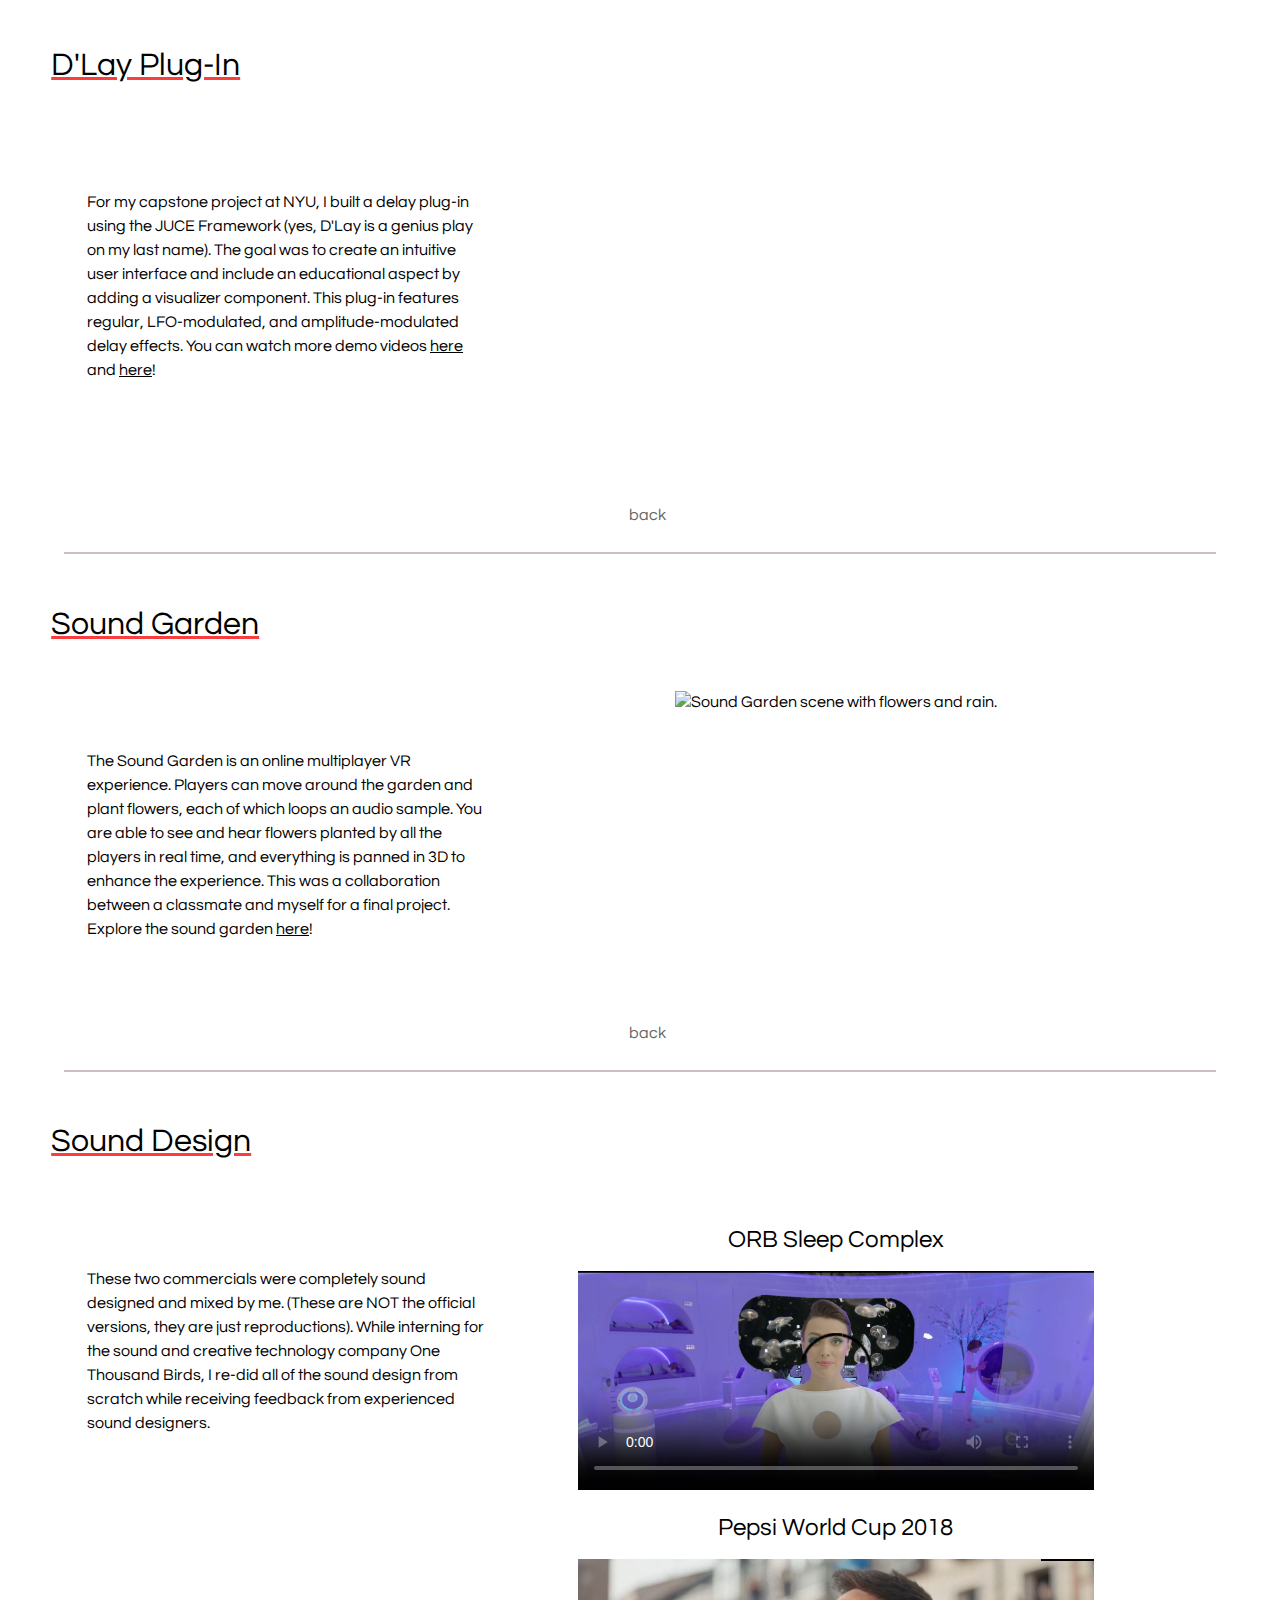
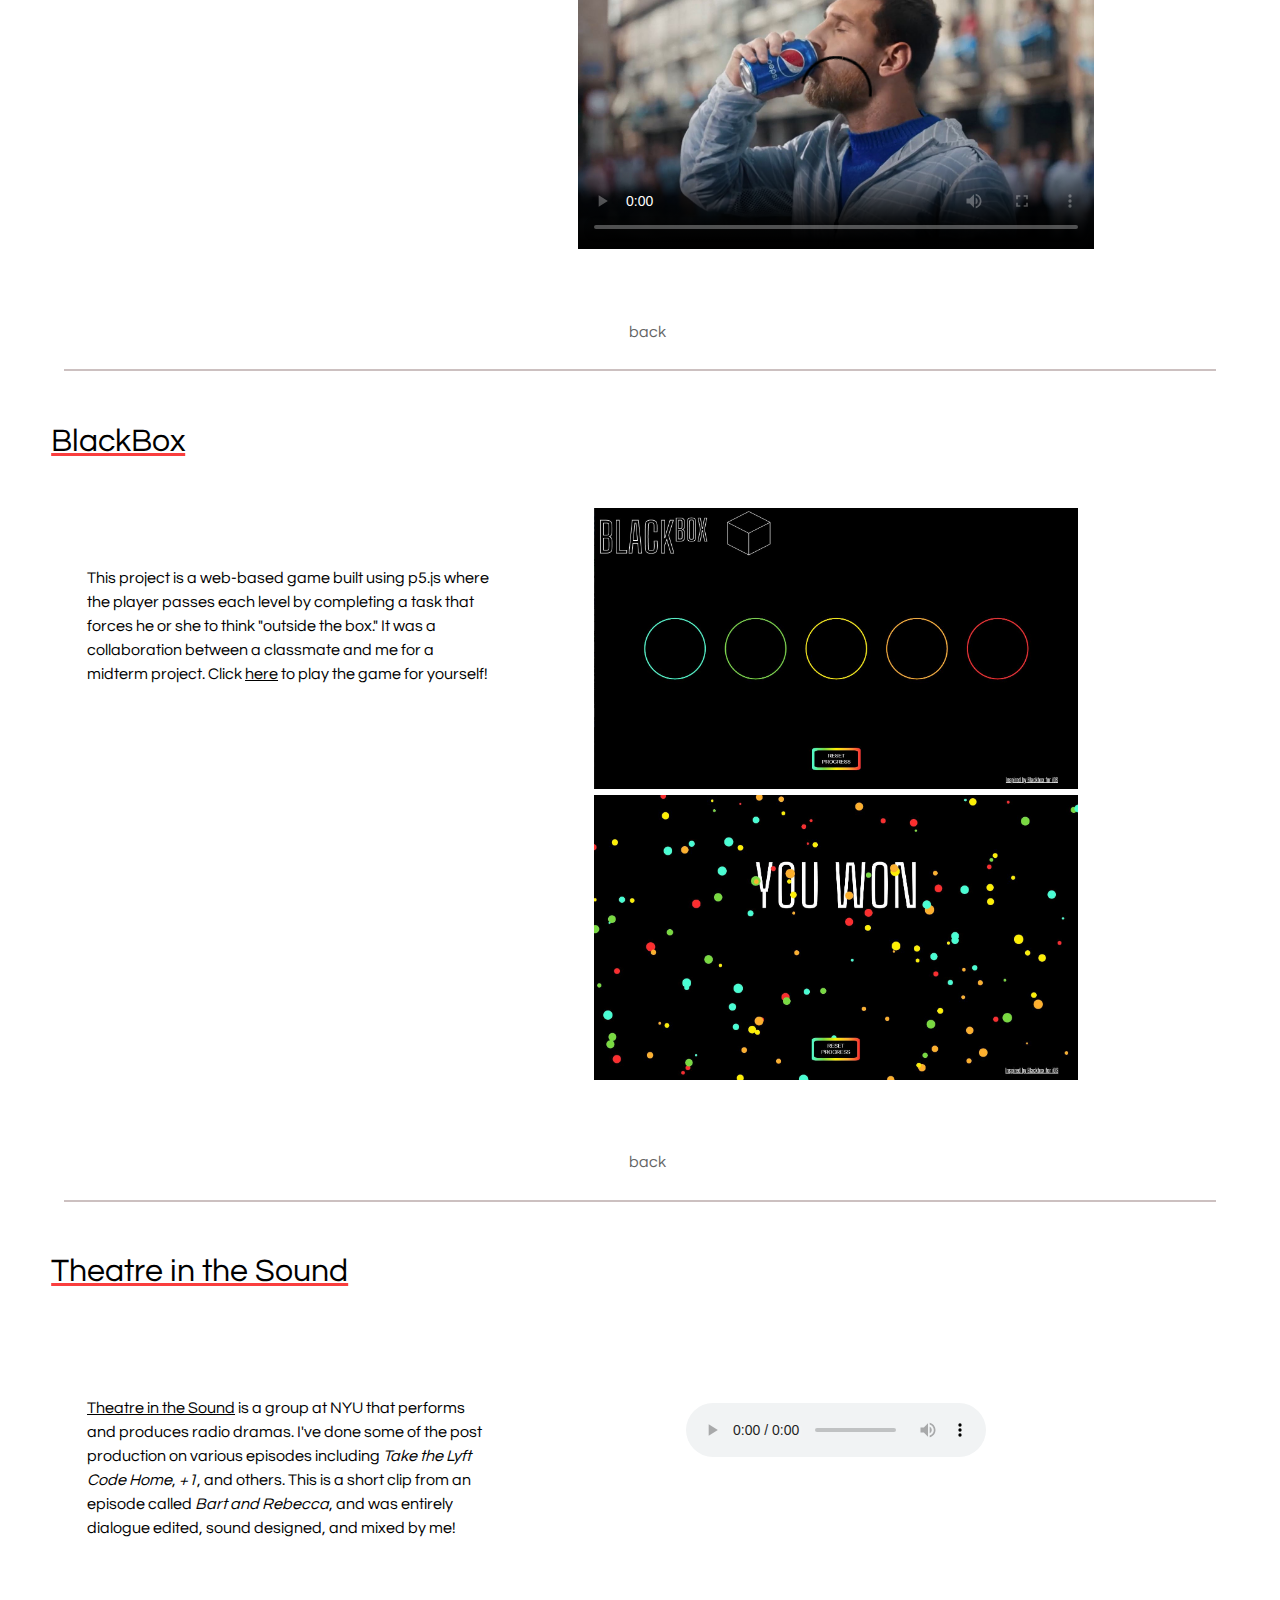
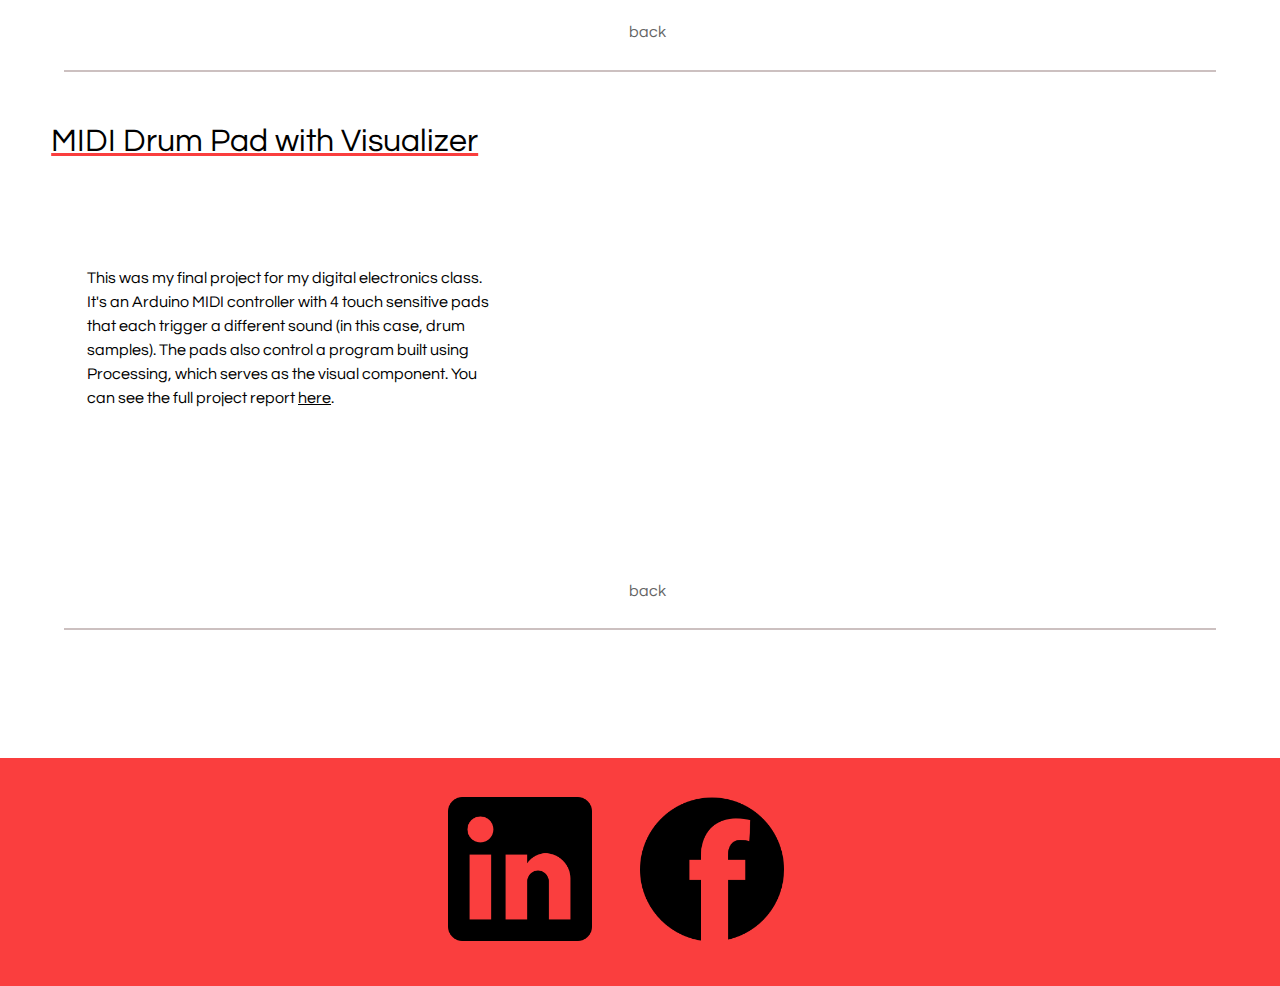
==== projects.html @ c760c4b2 "added all files" ====
<!DOCTYPE html>

<html lang="en">
	<head>
		<meta charset="utf-8">
		<title>Alexandra D'Yan - Projects</title>
		<link rel="stylesheet" href="styles.css">
	</head>

	<body>
		<div class="container">

			<main>
				<h1 class="project" id="dlay">D'Lay Plug-In</h1>
				<article>
					<p>For my capstone project at NYU, I built a delay plug-in using the JUCE Framework (yes, D'Lay is a genius play on my last name). The goal was to create an intuitive user interface and include an educational aspect by adding a visualizer component. This plug-in features regular, LFO-modulated, and amplitude-modulated delay effects. You can watch more demo videos <a href="https://www.youtube.com/watch?v=-2iKY50RL_k" target="_blank">here</a> and <a href="https://www.youtube.com/watch?v=k9tQWE3TW9U" target="_blank">here</a>!</p>

					<section>
						<div class="myVideo" class="youtube">
							<iframe width="560" height="315" src="https://www.youtube.com/embed/ST_dPqxNdS8" frameborder="0" allow="accelerometer; autoplay; encrypted-media; gyroscope; picture-in-picture" allowfullscreen></iframe>
						</div>
					</section>
				</article>

				<p class="backButton"><a class="backButton" href="index.html">back</a></p>


				<div class="breaker"></div>


				<h1 class="project" id="soundGarden">Sound Garden</h1>
					<article>
						<p>The Sound Garden is an online multiplayer VR experience. Players can move around the garden and plant flowers, each of which loops an audio sample. You are able to see and hear flowers planted by all the players in real time, and everything is panned in 3D to enhance the experience. This was a collaboration between a classmate and myself for a final project. Explore the sound garden <a href="http://ec2-52-14-85-171.us-east-2.compute.amazonaws.com:3000/" target="_blank">here</a>!</p>

						<section>
							<div class="myImage">
								<img src="media/soundGarden.jpg" width=500 height=300 alt="Sound Garden scene with flowers and rain.">
							</div>
						</section>
					</article>

					<p class="backButton"><a class="backButton" href="index.html">back</a></p>


				<div class="breaker"></div>


				<h1 class="project" id="soundDesign">Sound Design</h1>
				<article>
					<p>These two commercials were completely sound designed and mixed by me. (These are NOT the official versions, they are just reproductions). While interning for the sound and creative technology company One Thousand Birds, I re-did all of the sound design from scratch while receiving feedback from experienced sound designers.</p>

					<section>
						<h2>ORB Sleep Complex</h2>
						<div class="myVideo">
							<video controls poster="media/orbThumbNail.JPG" src="media/Orbsleep_Alexandra.mp4" width=600 height=337 alt="Futuristic vitamins commercial.">Your browser does not support .mp4 video.</video>
						</div>

						<h2>Pepsi World Cup 2018</h2>
						<div class="myVideo">
							<video controls poster="media/pepsiThumbNail.JPG" src="media/Pepsipaint_Alexandra.mp4" width=600 height=337 alt="Pepsi World Cup 2018 commercial.">Your browser does not support .mp4 video.</video>
						</div>
					</section>
				</article>

				<p class="backButton"><a class="backButton" href="index.html">back</a></p>


				<div class="breaker"></div>


				<h1 class="project" id="blackbox">BlackBox</h1>
				<article>
					<p>This project is a web-based game built using p5.js where the player passes each level by completing a task that forces he or she to think "outside the box." It was a collaboration between a classmate and me for a midterm project. Click <a href="https://qscacheri.github.io/blackbox/" target="_blank">here</a> to play the game for yourself!</p>

					<section>
						<div class="myImage">
							<img src="media/blackbox1.JPG" width=500 height=300 alt="Level selection screen for the game BlackBox.">
							<img class="imageBB" src="media/blackbox2.JPG" width=500 height=300 alt="Winning screen for the game BlackBox.">
						</div>
					</section>
				</article>

				<p class="backButton"><a class="backButton" href="index.html">back</a></p>


				<div class="breaker"></div>


				<h1 class="project" id="radioDrama">Theatre in the Sound</h1>
				<article>
					<p><a href="https://soundcloud.com/wnyu/sets/theatre-in-the-sound" target="_blank">Theatre in the Sound</a> is a group at NYU that performs and produces radio dramas. I've done some of the post production on various episodes including <i>Take the Lyft Code Home</i>, <i>+1</i>, and others. This is a short clip from an episode called <i>Bart and Rebecca</i>, and was entirely dialogue edited, sound designed, and mixed by me!</p>

					<section>
						<audio controls>
							<source src="media/Bart_and_Rebecca_demo.mp3" type="audio/mpeg">
								Your browser does not support .mp3 audio files.
						</audio>
					</section>
				</article>

				<p class="backButton"><a class="backButton" href="index.html">back</a></p>


				<div class="breaker"></div>


				<h1 class="project" id="drumPad">MIDI Drum Pad with Visualizer</h1>
				<article>
					<p>This was my final project for my digital electronics class. It's an Arduino MIDI controller with 4 touch sensitive pads that each trigger a different sound (in this case, drum samples). The pads also control a program built using Processing, which serves as the visual component. You can see the full project report <a href="https://alexandradyan.wordpress.com/2017/12/13/digital-final-project-drum-pad-animations/" target="_blank">here</a>.</p>

					<section>
						<div class="myVideo" class="youtube">
							<iframe width="560" height="315" src="https://www.youtube.com/embed/-hEwV0057xE" frameborder="0" allow="accelerometer; autoplay; encrypted-media; gyroscope; picture-in-picture" allowfullscreen></iframe>
						</div>
					</section>
				</article>

				<p class="backButton"><a class="backButton" href="index.html">back</a></p>


				<div class="breaker"></div>

<!--
				<h1 class="project" id="ircam">IRCAM Audio Visualizer</h1>
				<article>
					<p>This was my final project for a Max/MSP course taught at IRCAM in Paris, France. It can take in live audio input from your microphone, or it can read an input signal from a sound file. It uses the volume, pitch, and timbre information to control how the animation moves.</p>

					<section>
						<div class="myImage">
							<img src="media/ircam.JPG" width=500 height=300 alt="Screenshot of my Max/MSP project.">
						</div>
					</section>
				</article>

				<p class="backButton"><a class="backButton" href="index.html">back</a></p>
			</main>
-->

			<!-- social media links -->
			<footer>
				<a href="https://www.linkedin.com/in/alexandra-dyan/"><img src="media/linkedin.png" width=50 height=50 alt="LinkedIn logo"></a>
				<a href="https://www.facebook.com/alexandra.dyan"><img src="media/facebook.png" width=50 height=50 alt="Facebook logo"></a>
			</footer>

			<script src="darkMode.js"></script>

		</div>
	</body>
</html>
---- styles.css ----
/*
how to make audio player bigger
possibly add p5 sketch to the nav or header
*/

/* web fonts */
/*@import url('https://fonts.googleapis.com/css?family=Questrial&display=swap');*/
@font-face {
	font-family: Questrial;
	src:
		url(questrialFont/Questrial-Regular.ttf);
}


/* general settings */
body {
	margin: 0;
	padding: 0;
	width: 100%;
	font-family: "Questrial", sans-serif;
	line-height: 140%;
}

.container {
	width: 100%;
}


/* header and navigation */
#myName {
	margin: 0;
	padding: 12%;
	background-color: #fa3e3e; /* shade of red */
	font-size: 3em;
}

#myName, nav {
	text-align: center;
}

nav > div {
	display: flex; /* links in nav vertically aligned */
	flex-direction: column;
}

a.nav {
	margin: 1%;
	padding: 3%;
	border: 2px solid #fa3e3e;
	border-radius: 20px;
	font-size: 2.5em;
	line-height: 180%;
}

.nav:link, .nav:visited, .nav:link, .nav:visited {
	text-decoration: none;
	color: black;
}


/* text and links */
h1.project { /* project titles */
	margin-left: 2%;
	padding: 2%;
	line-height: 120%;
	font-weight: lighter;
	text-decoration: underline;
	text-decoration-color: #fa3e3e;
}

h2 { /* video titles */
	margin-left: 5%;
	font-weight: lighter;
}

p {
	margin-left: 5%;
	margin-right: 5%;
	line-height: 120%;
}
p > a:link, p > a:visited {
	text-decoration: underline;
	color: black;
}
p > a:hover, p > a:active {
	text-decoration: none;
}

.breaker {
	margin-top: 10%;
	margin-bottom: 10%;
	margin-left: 5%;
	margin-right: 5%;
	border: 1px solid #ccc0c0; /* grey divider line */
	background-color: #ccc0c0;
}

p.backButton {
	text-align: right;
}
a.backButton:link, a.backButton:visited {
	text-decoration: none;
	color: rgb(100, 100, 100);
}
a.backButton:hover, a.backButton:active {
	color: rgba(100, 100, 100, 0.6);
}
 

/* images, audio, video */
div.myImage {
	width: 100%;
	text-align: center;
}
img { /* content inside the divs */
	width: 98%;
	height: auto;
}
audio {
	margin-left: 5%;
}
video { /* content inside the divs */
	width: 100%;
	height: auto;
}
iframe { /* content inside the divs */
	width: 100%;
	height: 300px;
}


/* footer */
footer {
	margin-top: 10%;
	padding-top: 5%;
	padding-bottom: 5%;
	padding-left: 35%;
	padding-right: 35%;
	background-color: #fa3e3e;
	display: flex;
	justify-content: space-around;
}


/* media queries */
@media (min-width: 768px) { /* tablet verison */
	
	#myName { padding: 10%; }

	.a {grid-area: a;}
    .b {grid-area: b;}
    .c {grid-area: c;}
    .d {grid-area: d;}
    .e {grid-area: e;}

	nav > div {
		display: grid;
		grid-template-columns: repeat(2, 1fr);
		grid-auto-rows: minmax(200px, auto);
		column-gap: 1%;
		row-gap: 1%;
		grid-template-areas:
			"a b"
			"c d"
			"e .";
	}
/***************************************************/
	p {
		margin-left: 12%;
		margin-right: 12%;
	}

	audio {
		margin-left: 12%;
	}
	div.myVideo {
		width: 100%;
		text-align: center;
	}
	img, video { /* content inside the divs */
		width: 80%;
		height: auto;
	}
	iframe {
		width: 80%;
		height: 300px;
	}
}


@media (min-width: 65em) { /* desktop version */
	
	#myName { padding: 6%; }

	main.homePage { display: flex; }

	#intro {
		margin-left: 10%;
		margin-top: 5%;
		width: 32%;
		line-height: 180%;
	}

	nav {
		margin-top: 5%;
		width: 47%;
	}
	nav > div {
		display: flex; /* links in nav vertically aligned */
		flex-direction: column;
	}
	a.nav {
		font-size: 2em;
	}
/***************************************************/
	article {
		margin-left: 5%;
		margin-right: 5%;
		display: flex;
	}
	section {
		margin-right: 5%;
		width: 80%;
		text-align: center;
	}

	h2 {
		margin-left: 0;
	}
	p {
		margin-top: 5%;
		margin-left: 2%;
		margin-right: 0;
		padding-right: 2%;
		width: 50%;
		line-height: 150%;
	}
	p.backButton {
		margin-right: 5%;
	}
	.breaker {
		margin-top: 2%;
		margin-bottom: 2%;
	}

	img { /* content inside the divs */
		width: 75%;
		height: auto;
	}
	audio {
		margin: 0;
		padding-top: 10%;
	}
	iframe { /* content inside the div */
		width: 80%;
		height: 300px;
	}

	footer {
		padding-top: 3%;
		padding-bottom: 3%;
	}
}
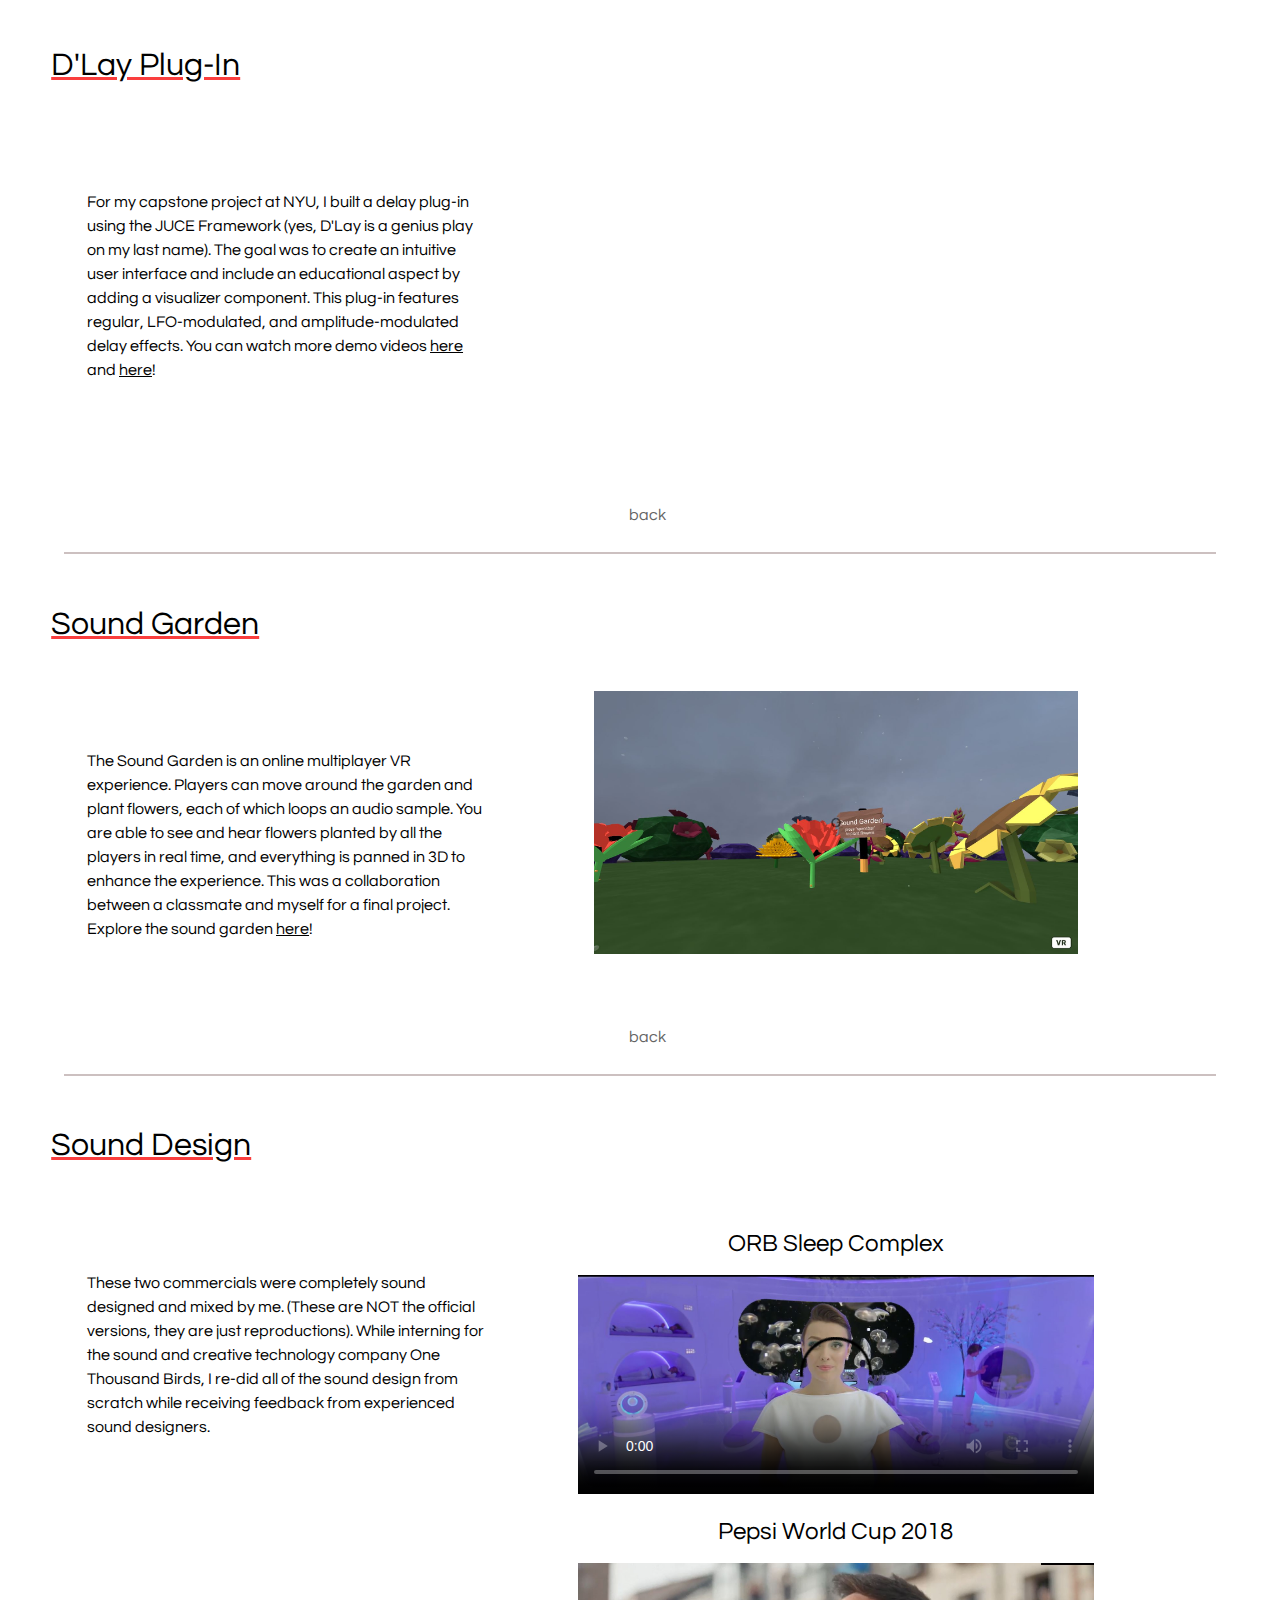
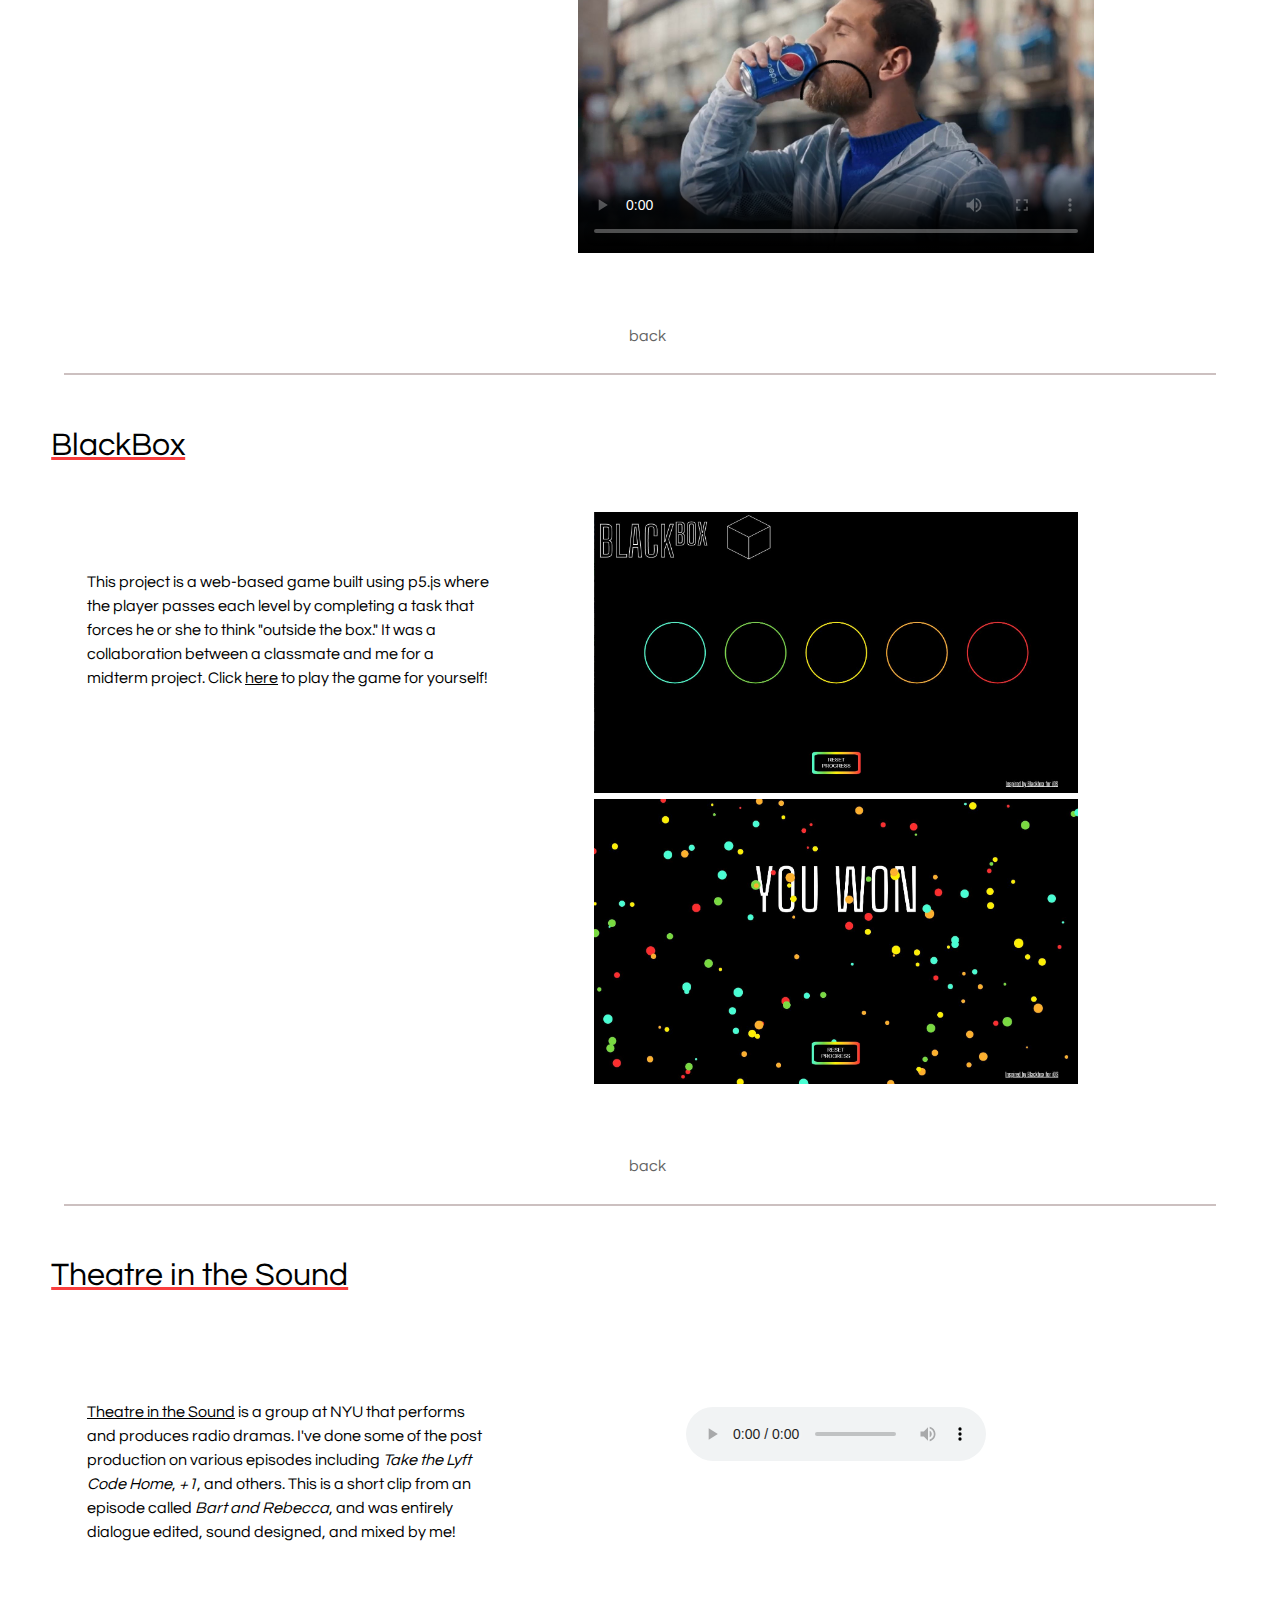
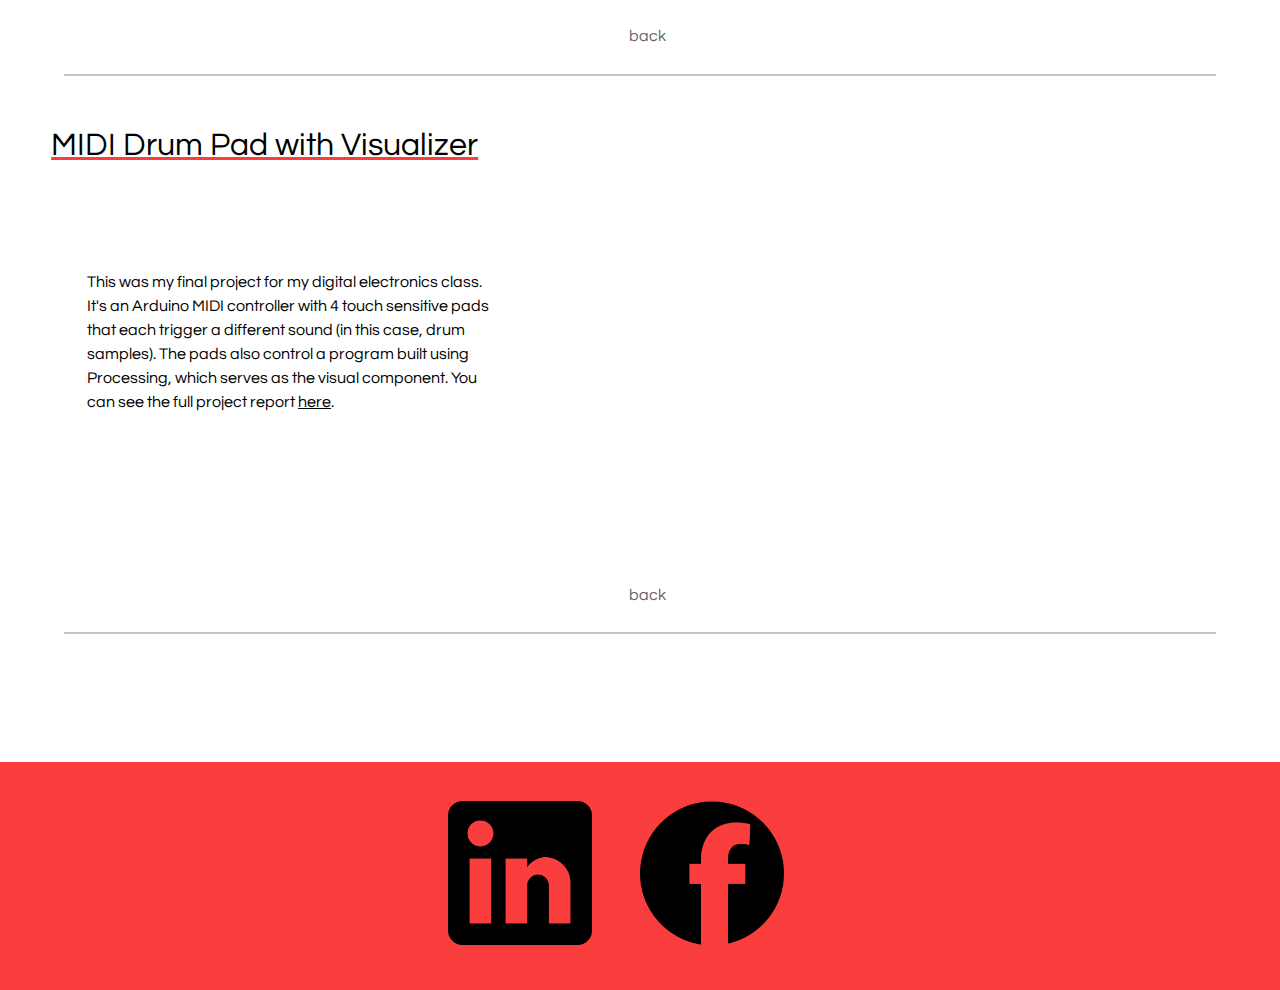
==== commit 68d19004: "fixed sound garden image" ====
--- a/projects.html
+++ b/projects.html
@@ -34,7 +34,7 @@
 
 						<section>
 							<div class="myImage">
-								<img src="media/soundGarden.jpg" width=500 height=300 alt="Sound Garden scene with flowers and rain.">
+								<img src="media/soundGarden.JPG" width=500 height=300 alt="Sound Garden scene with flowers and rain.">
 							</div>
 						</section>
 					</article>
--- a/styles.css
+++ b/styles.css
@@ -76,7 +76,7 @@
 p {
 	margin-left: 5%;
 	margin-right: 5%;
-	line-height: 120%;
+	line-height: 150%;
 }
 p > a:link, p > a:visited {
 	text-decoration: underline;
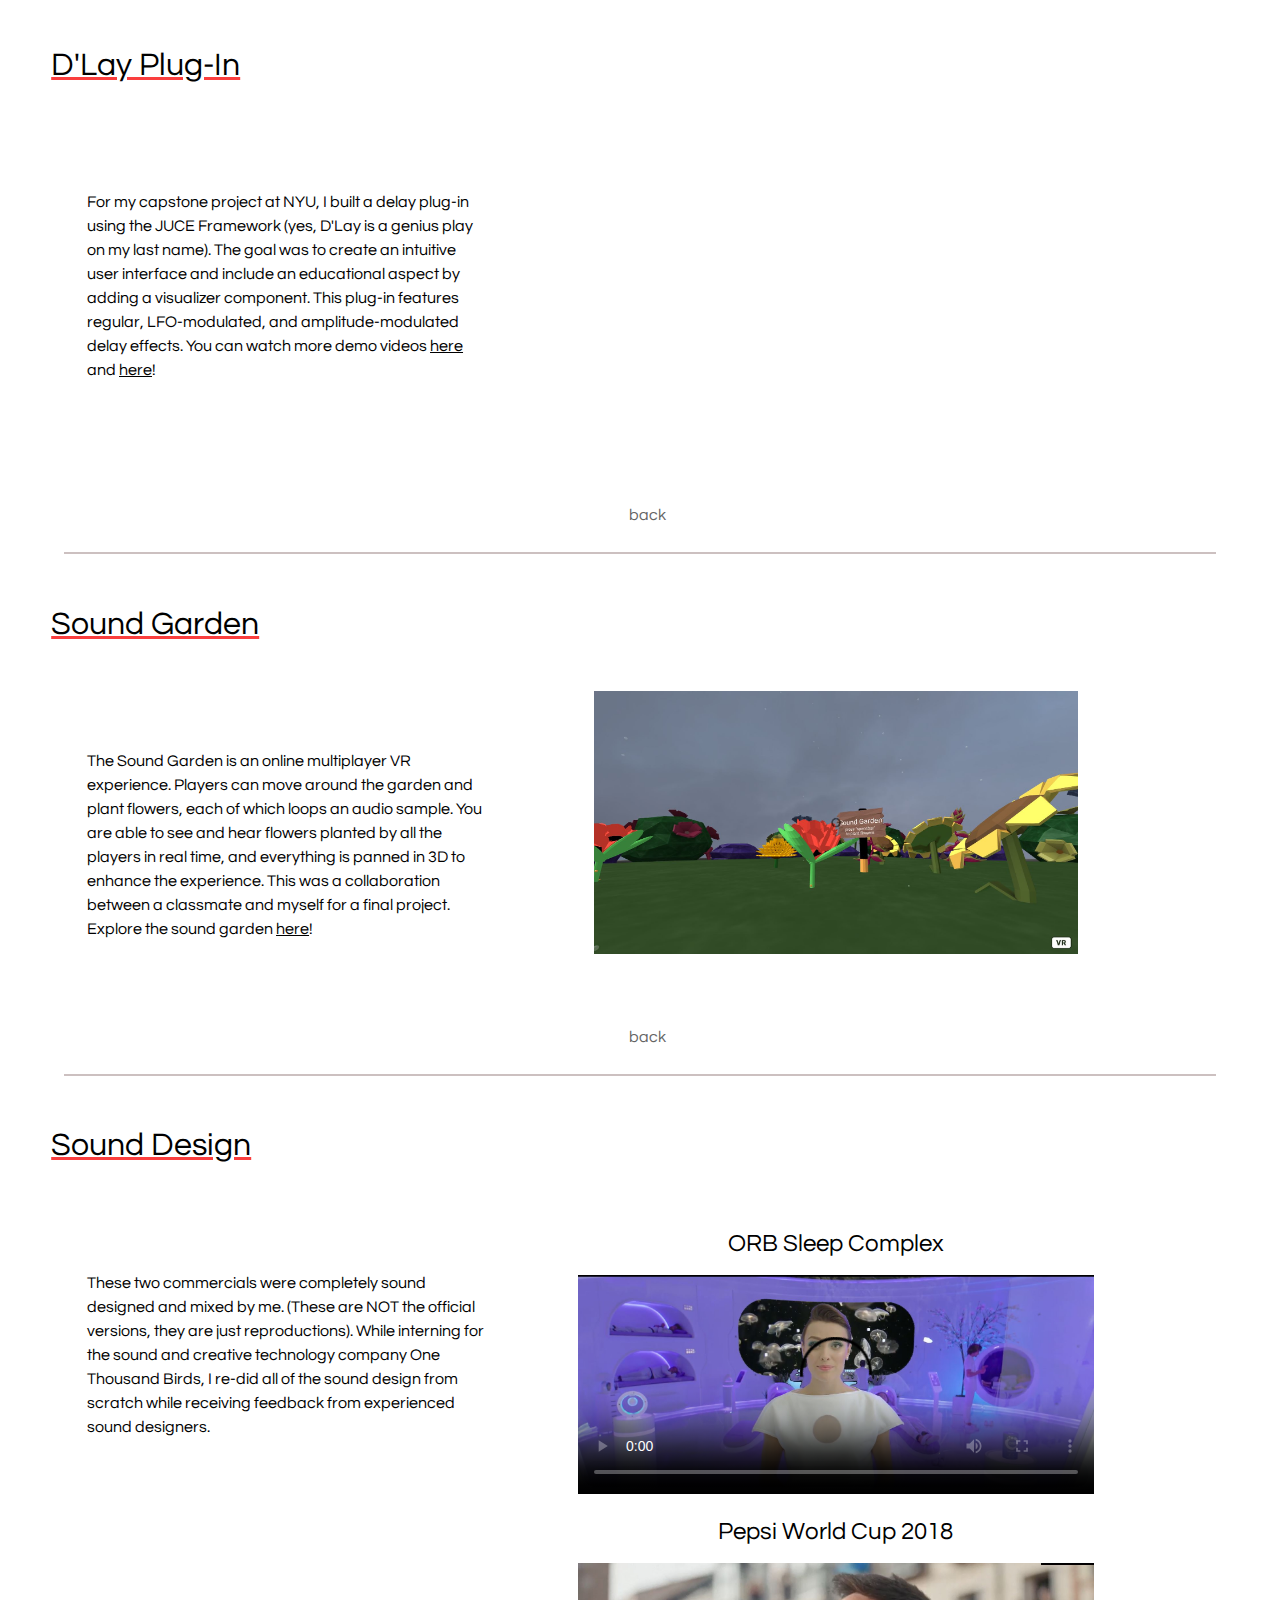
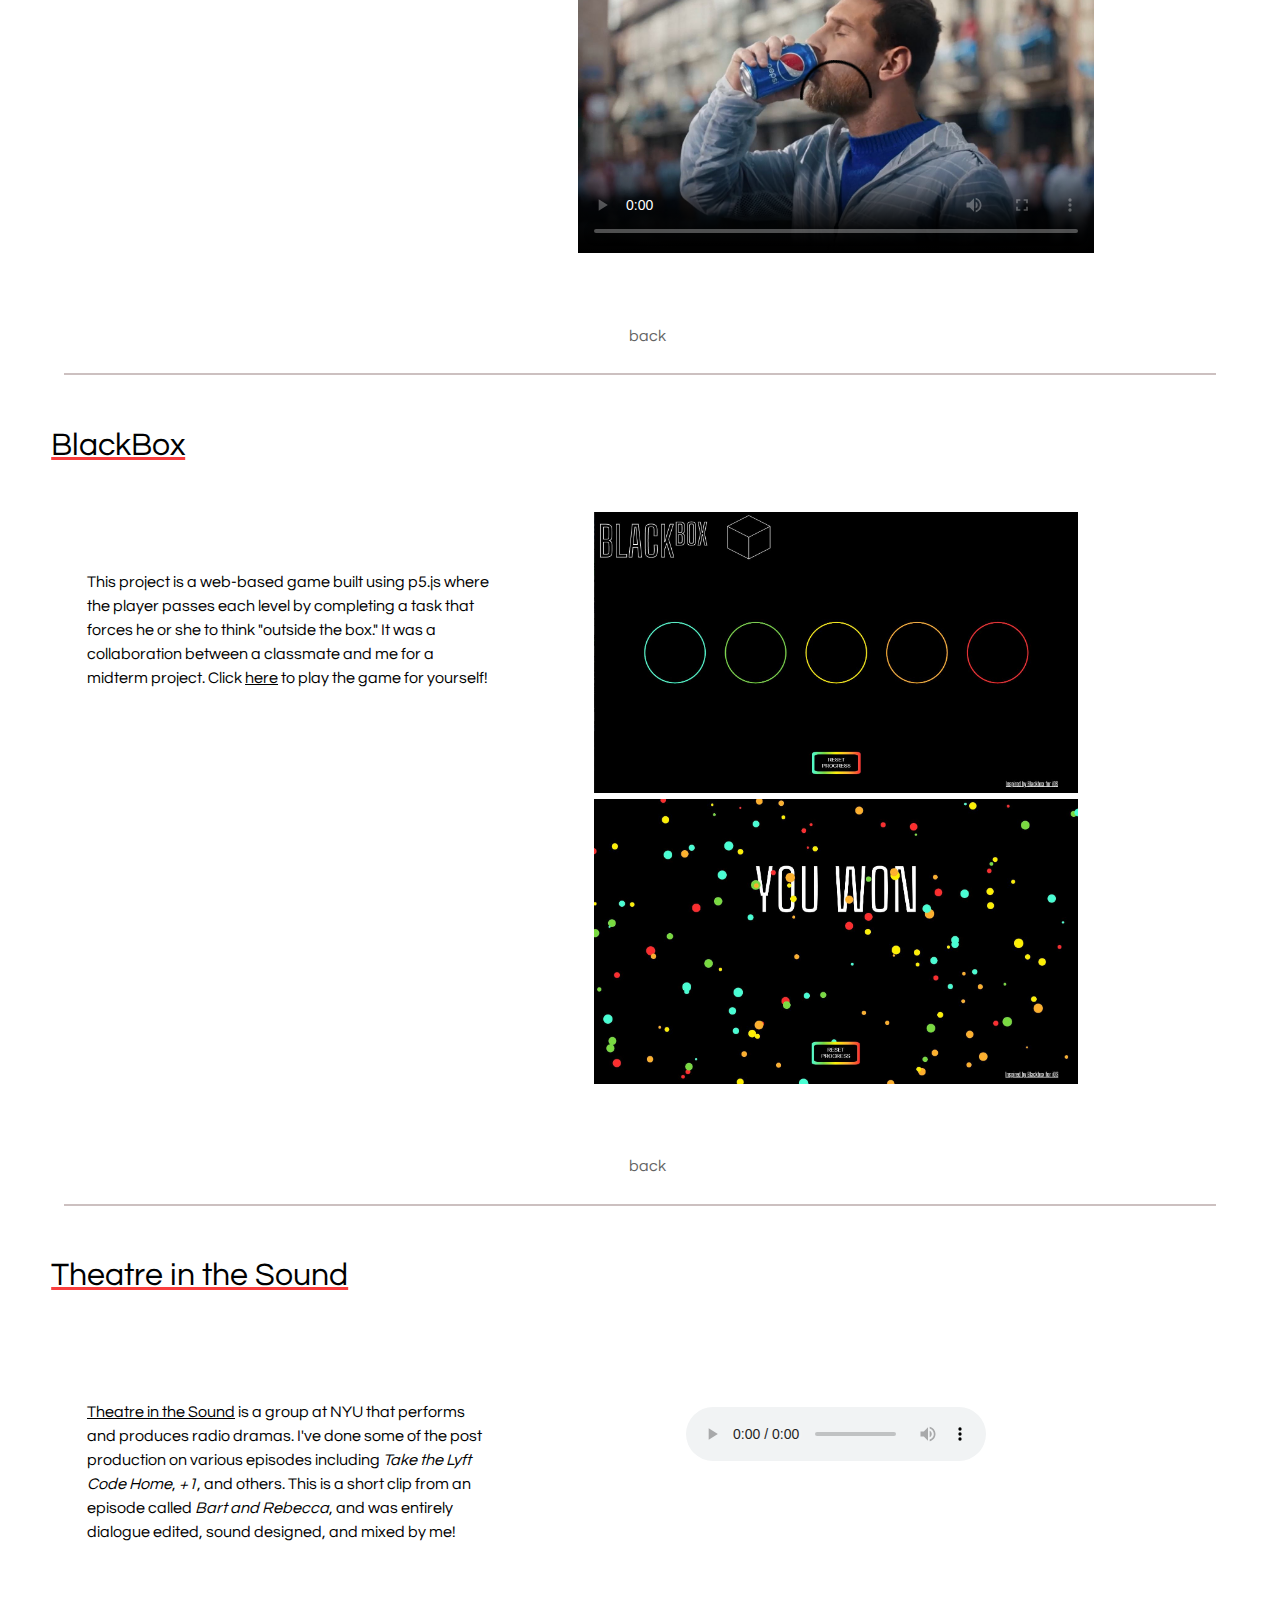
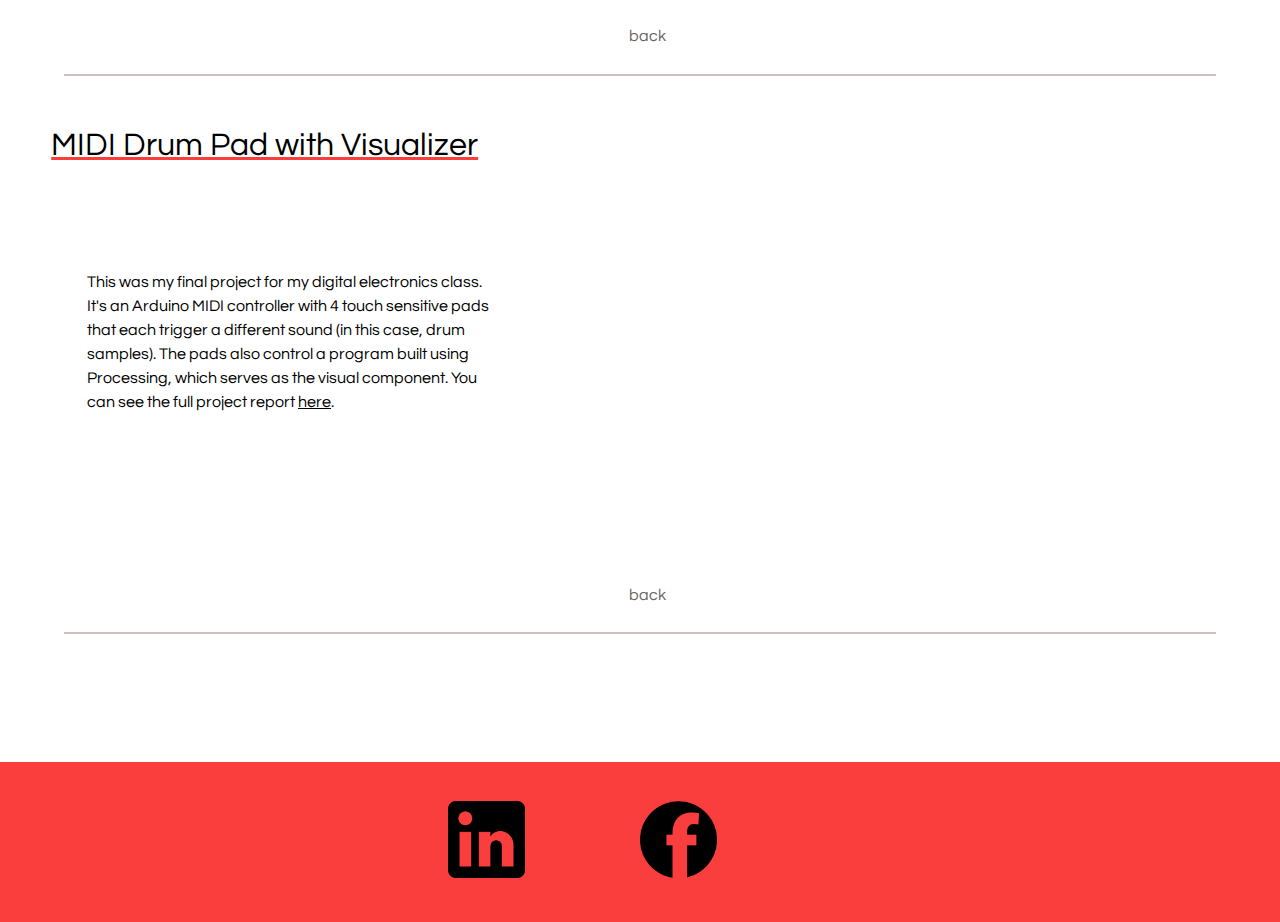
==== commit fbb7c4be: "fixed mobile version and general sizing" ====
--- a/projects.html
+++ b/projects.html
@@ -4,6 +4,8 @@
 	<head>
 		<meta charset="utf-8">
 		<title>Alexandra D'Yan - Projects</title>
+		<!-- prevent smartphones from scaling the page down -->
+    <meta name="viewport" content="width=device-width, intial-scale=1.0">
 		<link rel="stylesheet" href="styles.css">
 	</head>
 
@@ -138,8 +140,8 @@
 
 			<!-- social media links -->
 			<footer>
-				<a href="https://www.linkedin.com/in/alexandra-dyan/"><img src="media/linkedin.png" width=50 height=50 alt="LinkedIn logo"></a>
-				<a href="https://www.facebook.com/alexandra.dyan"><img src="media/facebook.png" width=50 height=50 alt="Facebook logo"></a>
+				<a href="https://www.linkedin.com/in/alexandra-dyan/"><img class="socialMedia" src="media/linkedin.png" width=50 height=50 alt="LinkedIn logo"></a>
+				<a href="https://www.facebook.com/alexandra.dyan"><img class="socialMedia" src="media/facebook.png" width=50 height=50 alt="Facebook logo"></a>
 			</footer>
 
 			<script src="darkMode.js"></script>
--- a/styles.css
+++ b/styles.css
@@ -29,9 +29,10 @@
 /* header and navigation */
 #myName {
 	margin: 0;
-	padding: 12%;
+	padding-top: 15%;
+	padding-bottom: 15%;
 	background-color: #fa3e3e; /* shade of red */
-	font-size: 3em;
+	font-size: 2.5em;
 }
 
 #myName, nav {
@@ -48,7 +49,7 @@
 	padding: 3%;
 	border: 2px solid #fa3e3e;
 	border-radius: 20px;
-	font-size: 2.5em;
+	font-size: 1.8em;
 	line-height: 180%;
 }
 
@@ -111,6 +112,10 @@
 div.myImage {
 	width: 100%;
 	text-align: center;
+}
+img.socialMedia {
+	width: 75%;
+	height: auto;
 }
 img { /* content inside the divs */
 	width: 98%;
@@ -138,36 +143,41 @@
 	padding-right: 35%;
 	background-color: #fa3e3e;
 	display: flex;
-	justify-content: space-around;
+	justify-content: space-between;
 }
 
 
 /* media queries */
-@media (min-width: 768px) { /* tablet verison */
+@media (min-width: 30em) { /* tablet verison */
 	
-	#myName { padding: 10%; }
+	#myName {
+		padding: 10%;
+		font-size: 2.8em;
+	}
 
 	.a {grid-area: a;}
     .b {grid-area: b;}
     .c {grid-area: c;}
     .d {grid-area: d;}
     .e {grid-area: e;}
+    .f {grid-area: f;}
 
 	nav > div {
 		display: grid;
 		grid-template-columns: repeat(2, 1fr);
-		grid-auto-rows: minmax(200px, auto);
+		grid-auto-rows: minmax(150px, auto);
 		column-gap: 1%;
 		row-gap: 1%;
 		grid-template-areas:
 			"a b"
 			"c d"
-			"e .";
+			"e f";
 	}
 /***************************************************/
 	p {
 		margin-left: 12%;
 		margin-right: 12%;
+		line-height: 180%;
 	}
 
 	audio {
@@ -176,6 +186,10 @@
 	div.myVideo {
 		width: 100%;
 		text-align: center;
+	}
+	img.socialMedia {
+		width: 55%;
+		height: auto;
 	}
 	img, video { /* content inside the divs */
 		width: 80%;
@@ -243,6 +257,10 @@
 		margin-bottom: 2%;
 	}
 
+	img.socialMedia {
+		width: 40%;
+		height: auto;
+	}
 	img { /* content inside the divs */
 		width: 75%;
 		height: auto;
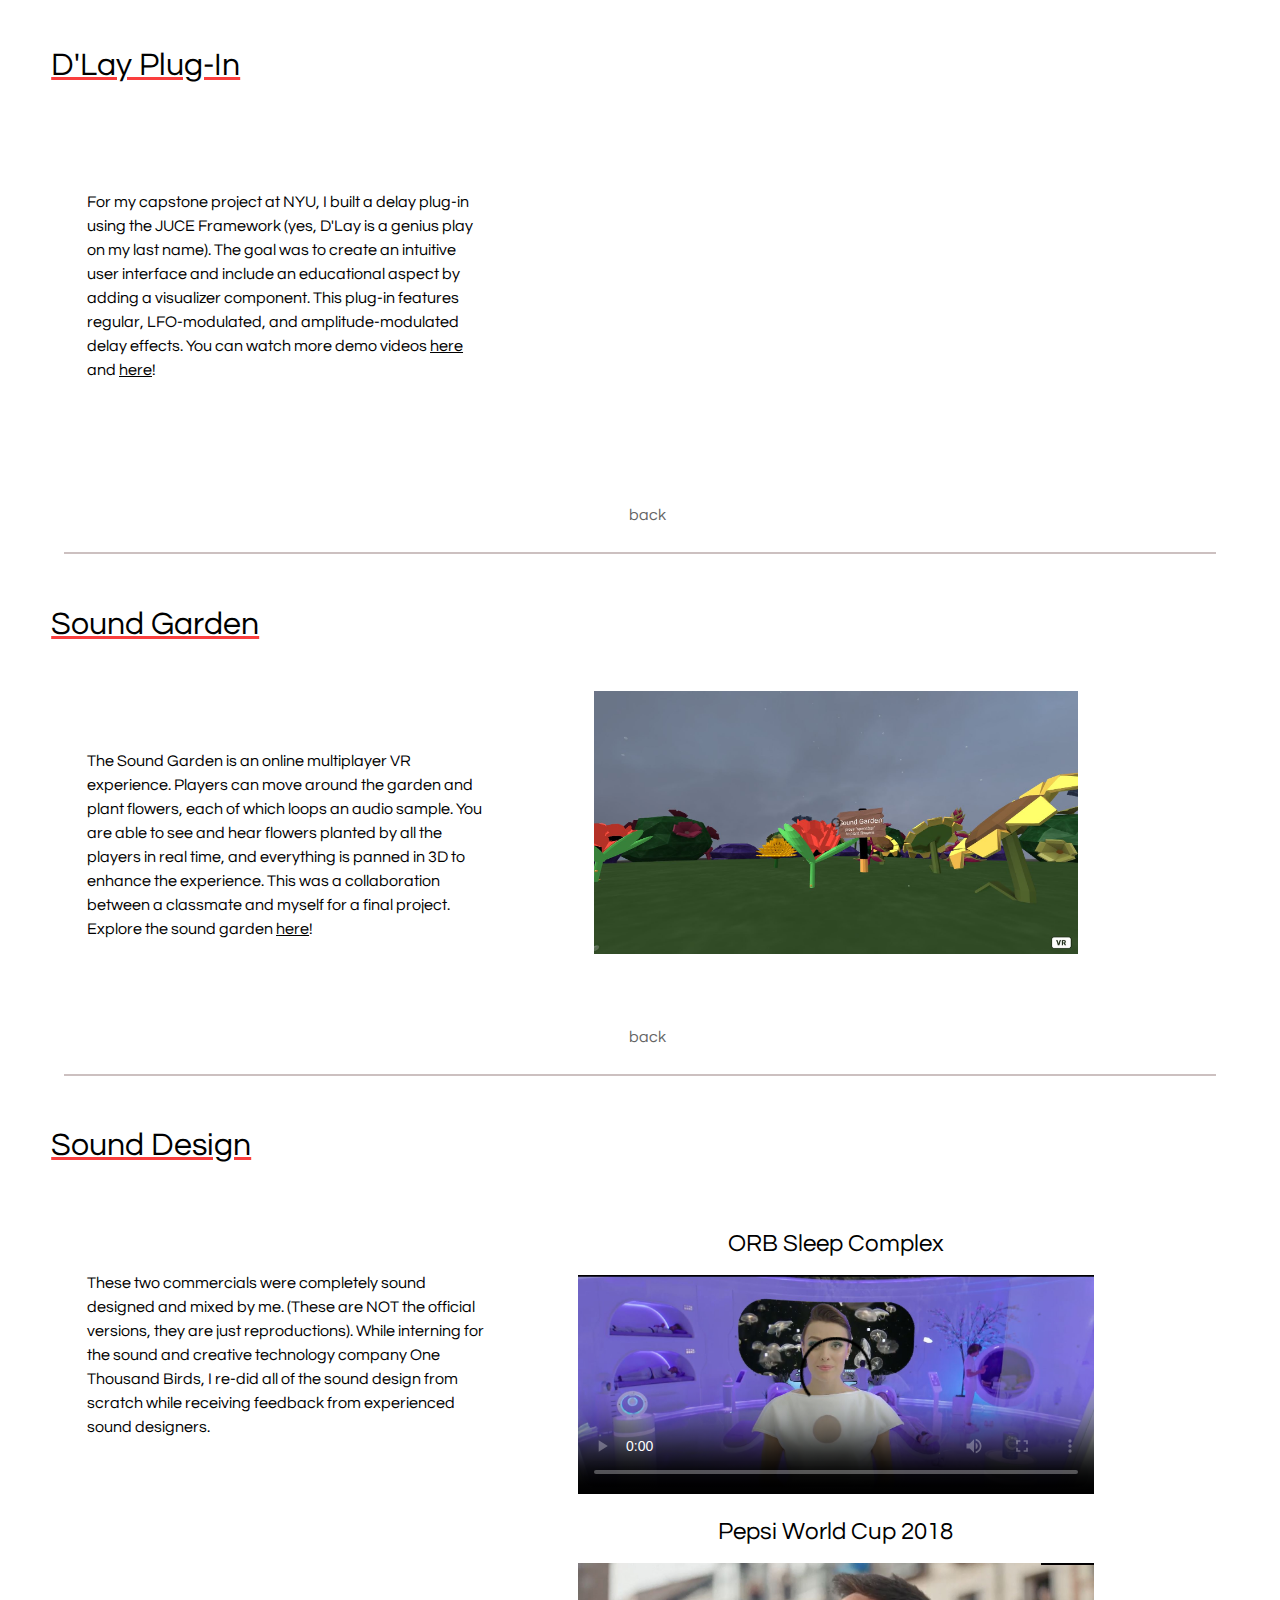
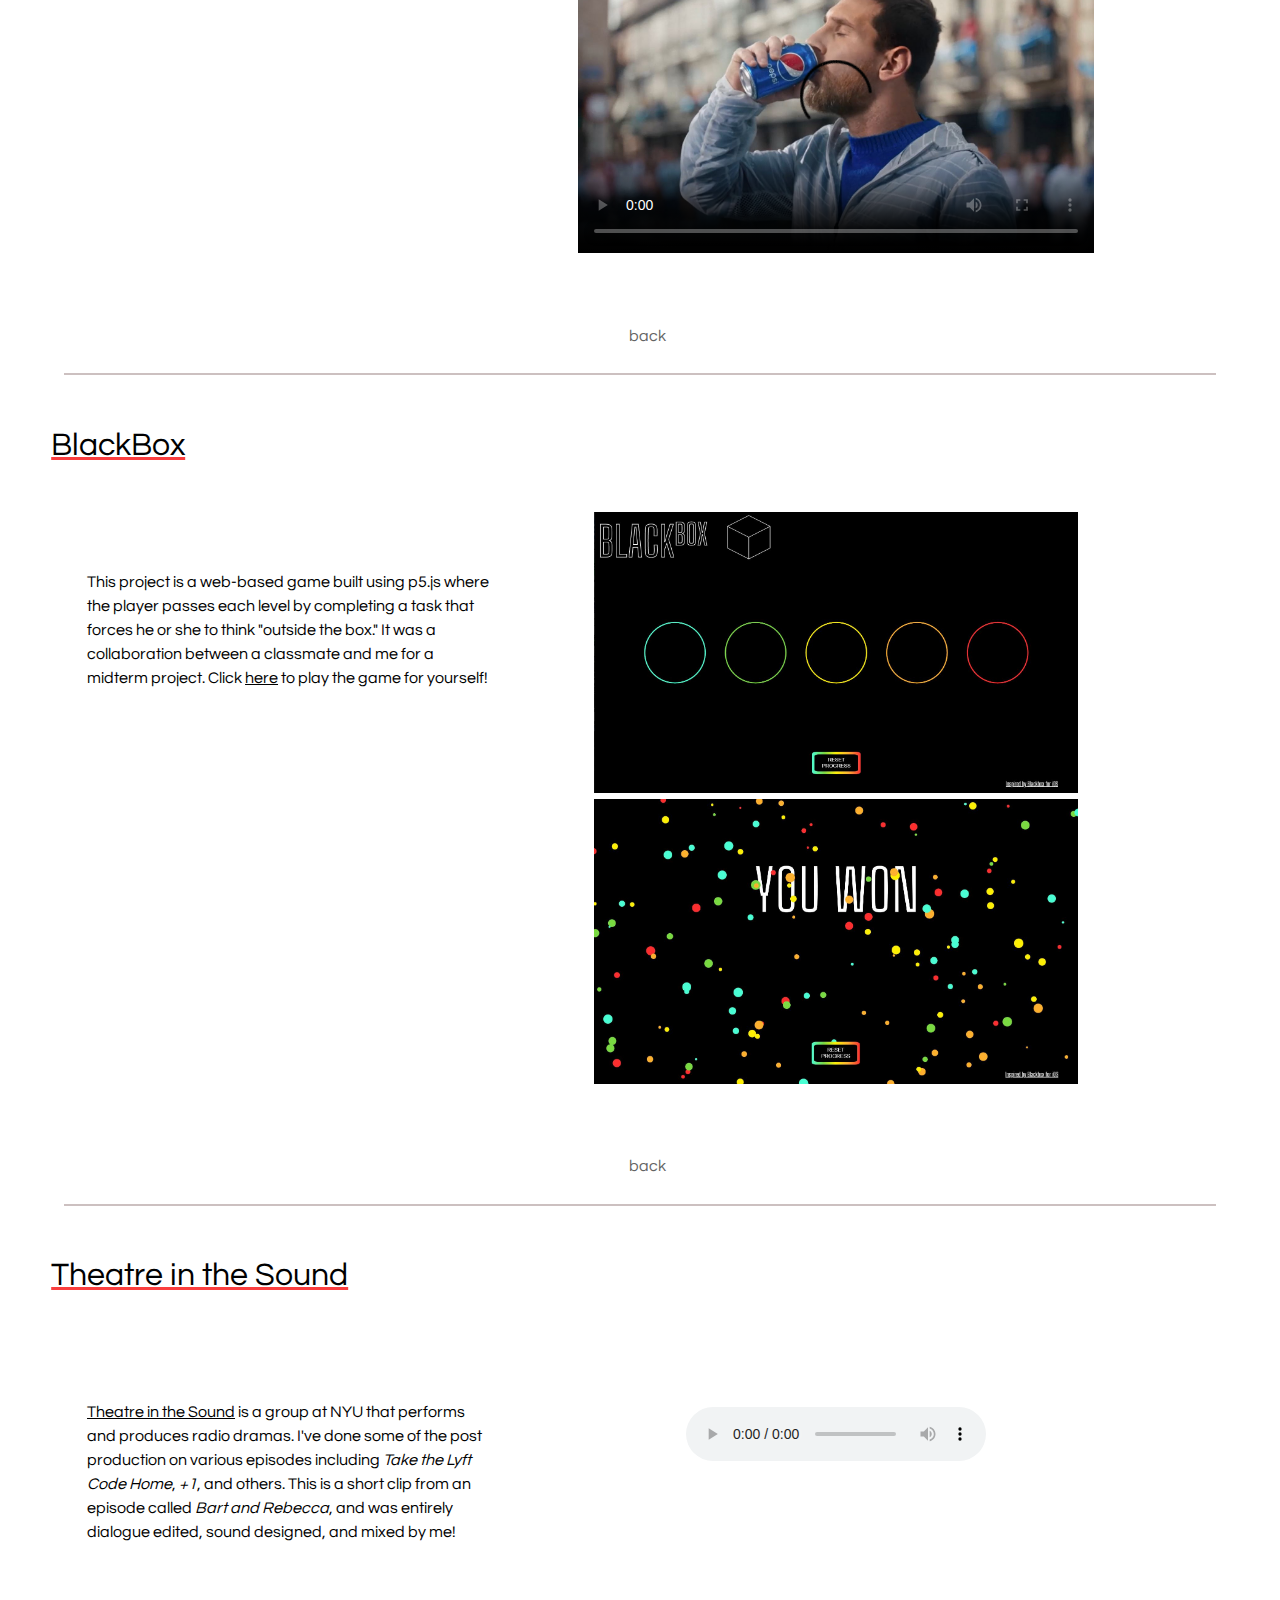
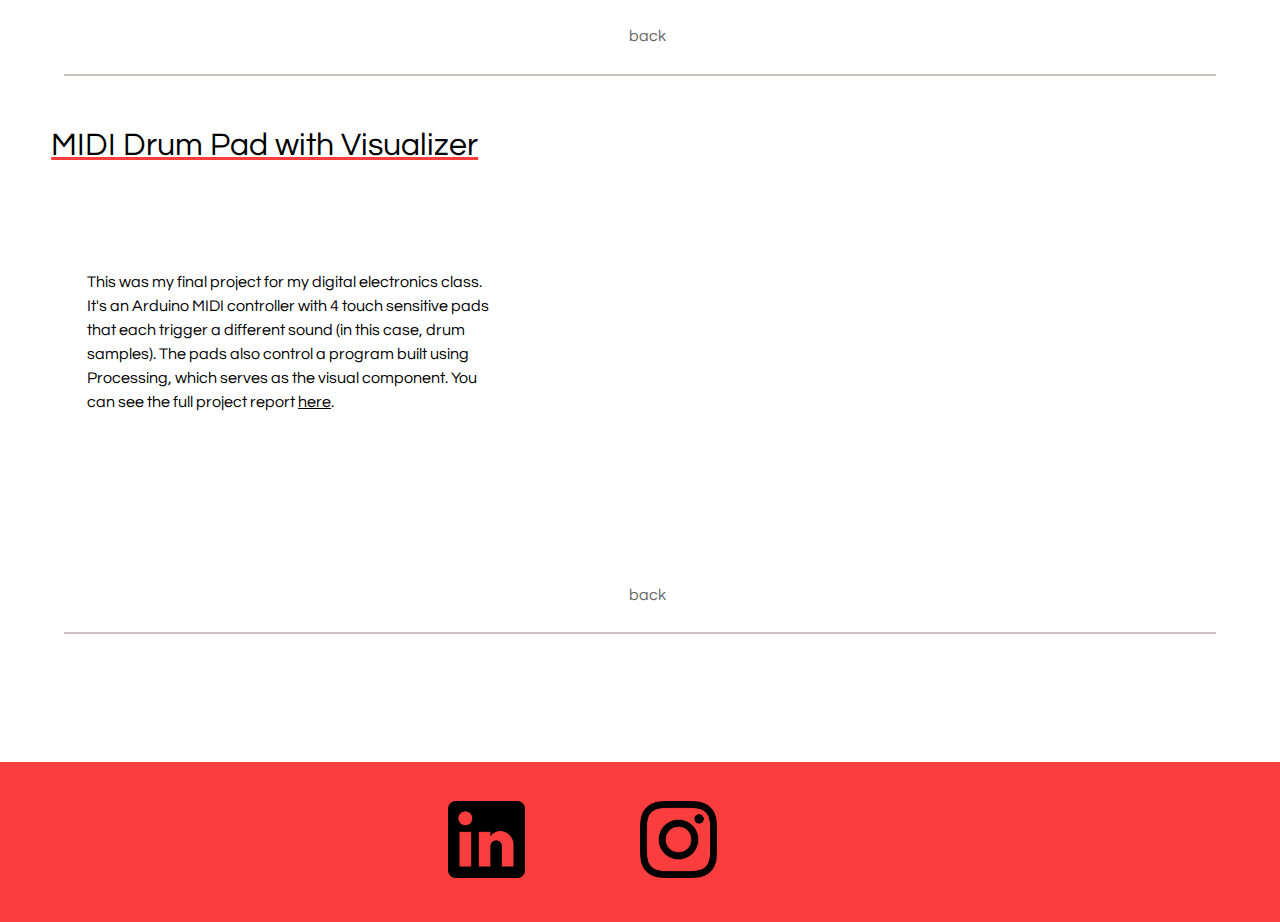
==== commit 8a5470f1: "added instagram link, no more facebook" ====
--- a/projects.html
+++ b/projects.html
@@ -141,7 +141,7 @@
 			<!-- social media links -->
 			<footer>
 				<a href="https://www.linkedin.com/in/alexandra-dyan/"><img class="socialMedia" src="media/linkedin.png" width=50 height=50 alt="LinkedIn logo"></a>
-				<a href="https://www.facebook.com/alexandra.dyan"><img class="socialMedia" src="media/facebook.png" width=50 height=50 alt="Facebook logo"></a>
+				<a href="https://www.instagram.com/helloworld.alex/"><img class="socialMedia" src="media/instagram.png" width=50 height=50 alt="Instagram logo"></a>
 			</footer>
 
 			<script src="darkMode.js"></script>
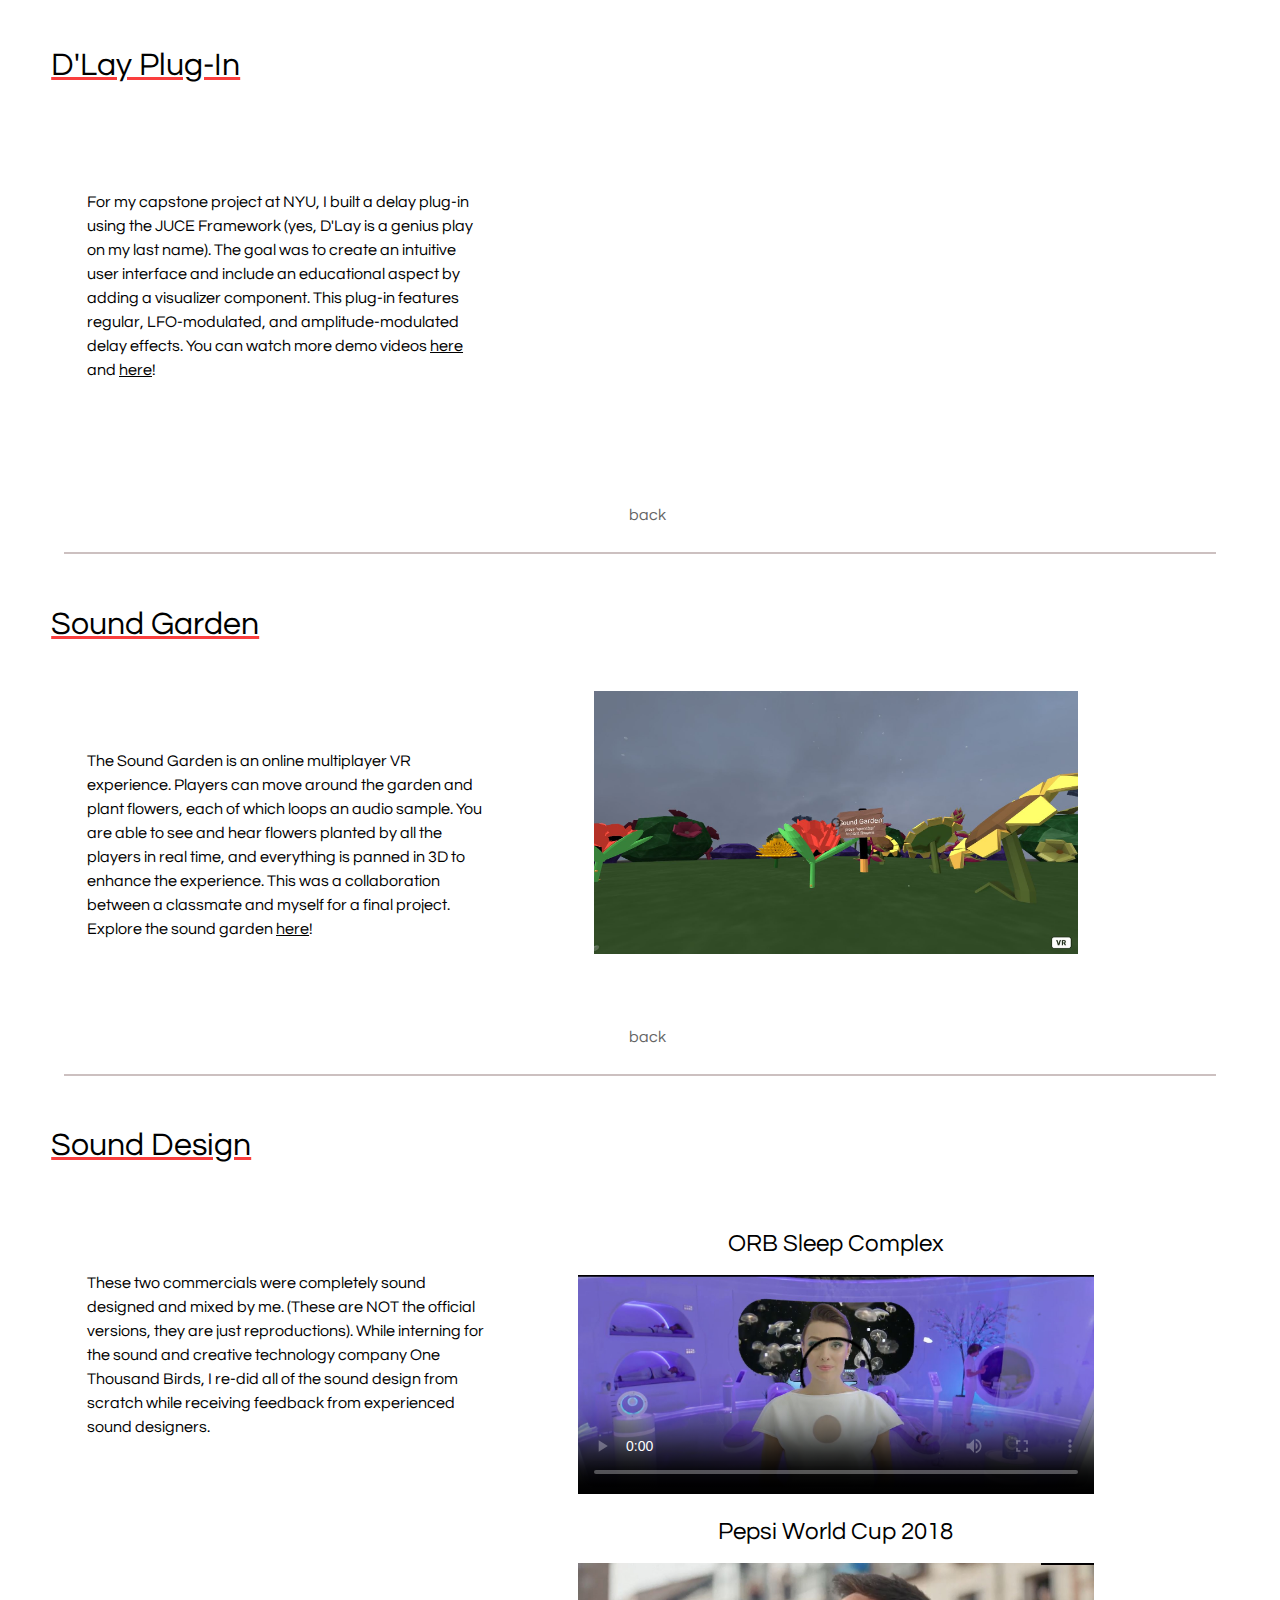
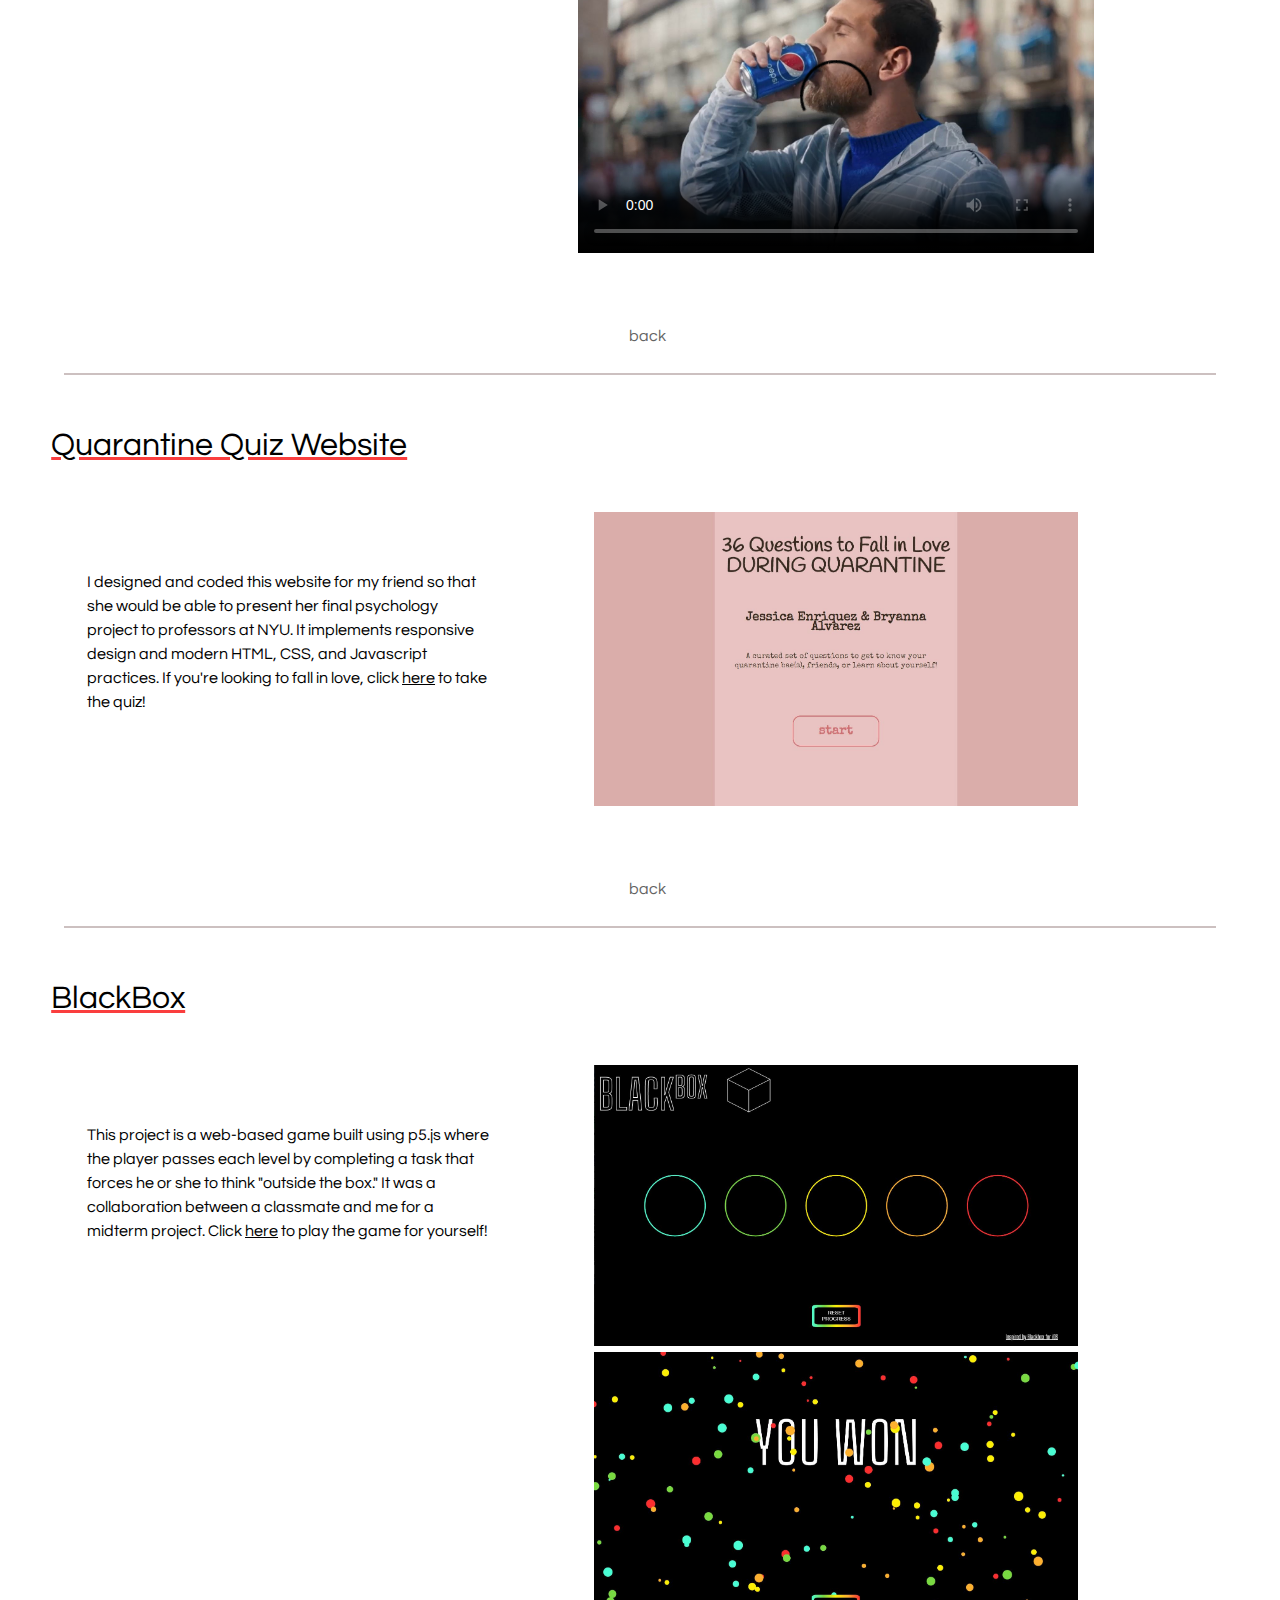
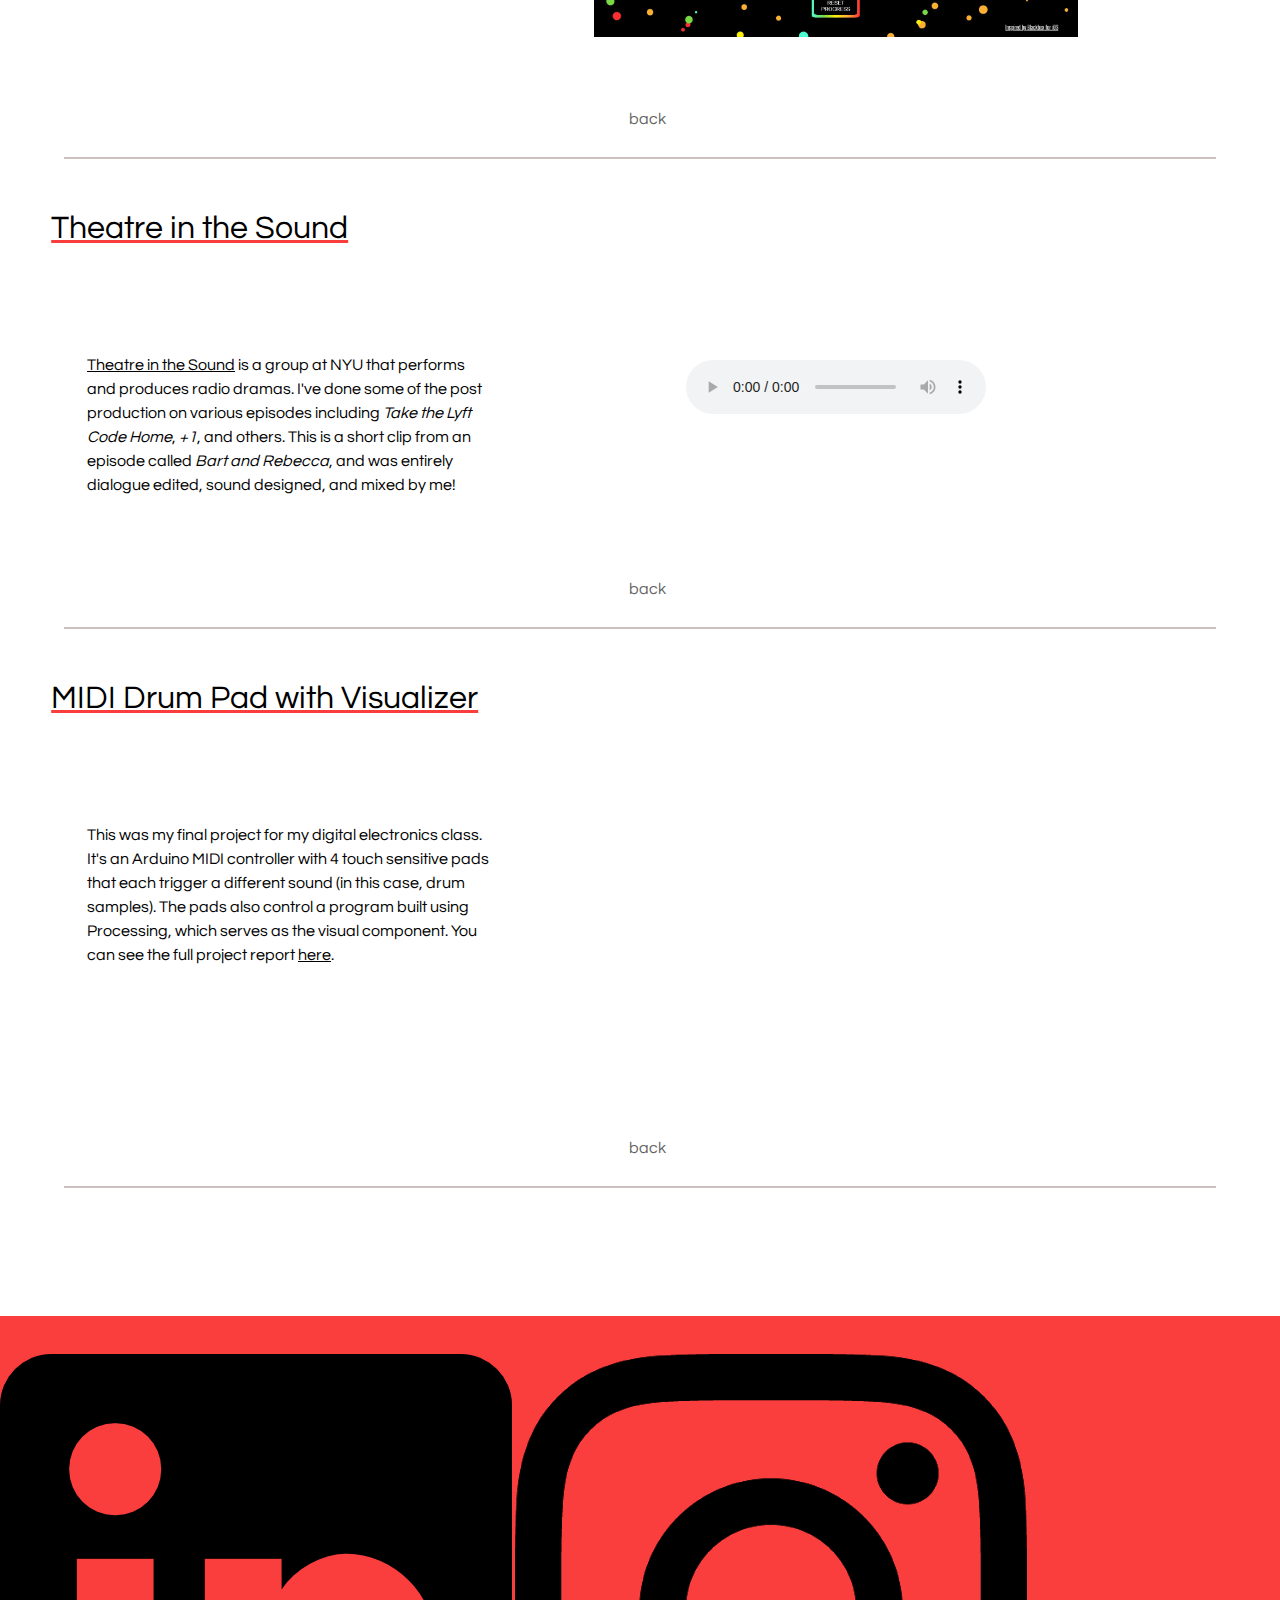
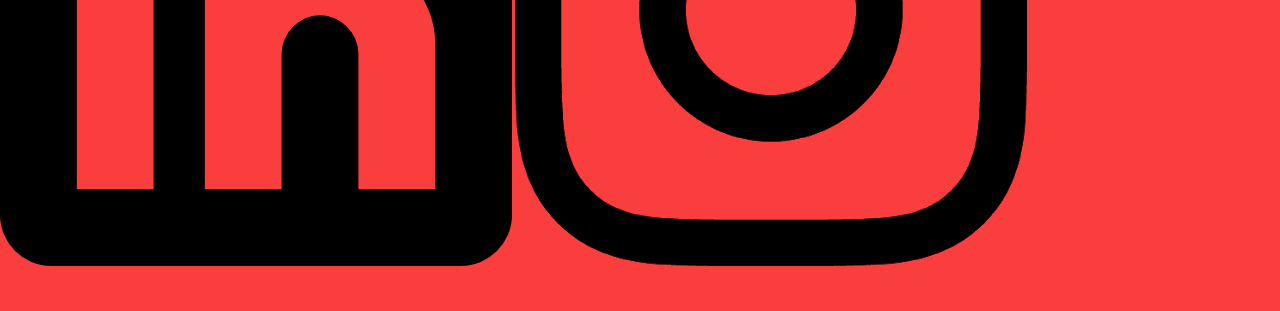
==== commit 20001d8a: "updated intro and added quarantinelove website" ====
--- a/projects.html
+++ b/projects.html
@@ -65,6 +65,23 @@
 				</article>
 
 				<p class="backButton"><a class="backButton" href="index.html">back</a></p>
+
+
+				<div class="breaker"></div>
+
+
+				<h1 class="project" id="quarantineQuiz">Quarantine Quiz Website</h1>
+					<article>
+						<p>I designed and coded this website for my friend so that she would be able to present her final psychology project to professors at NYU. It implements responsive design and modern HTML, CSS, and Javascript practices. If you're looking to fall in love, click <a href="https://quarantinelove.github.io/" target="_blank">here</a> to take the quiz!</p>
+
+						<section>
+							<div class="myImage">
+								<img src="media/quarantineQuiz.JPG" width=500 height=300 alt="Quarantine quiz home page.">
+							</div>
+						</section>
+					</article>
+
+					<p class="backButton"><a class="backButton" href="index.html">back</a></p>
 
 
 				<div class="breaker"></div>
--- a/styles.css
+++ b/styles.css
@@ -113,11 +113,7 @@
 	width: 100%;
 	text-align: center;
 }
-img.socialMedia {
-	width: 75%;
-	height: auto;
-}
-img { /* content inside the divs */
+img {  /* content inside the divs */
 	width: 98%;
 	height: auto;
 }
@@ -139,11 +135,20 @@
 	margin-top: 10%;
 	padding-top: 5%;
 	padding-bottom: 5%;
-	padding-left: 35%;
-	padding-right: 35%;
 	background-color: #fa3e3e;
+}
+div.socialMedia {
+	margin-right: 30%;
+	margin-left: 30%;
 	display: flex;
-	justify-content: space-between;
+	justify-content: space-around;
+}
+a.socialMedia {
+	text-align: center;
+}
+img.socialMedia {
+	width: 75%;
+	height: auto;
 }
 
 
@@ -171,7 +176,8 @@
 		grid-template-areas:
 			"a b"
 			"c d"
-			"e f";
+			"e f"
+			"g .";
 	}
 /***************************************************/
 	p {
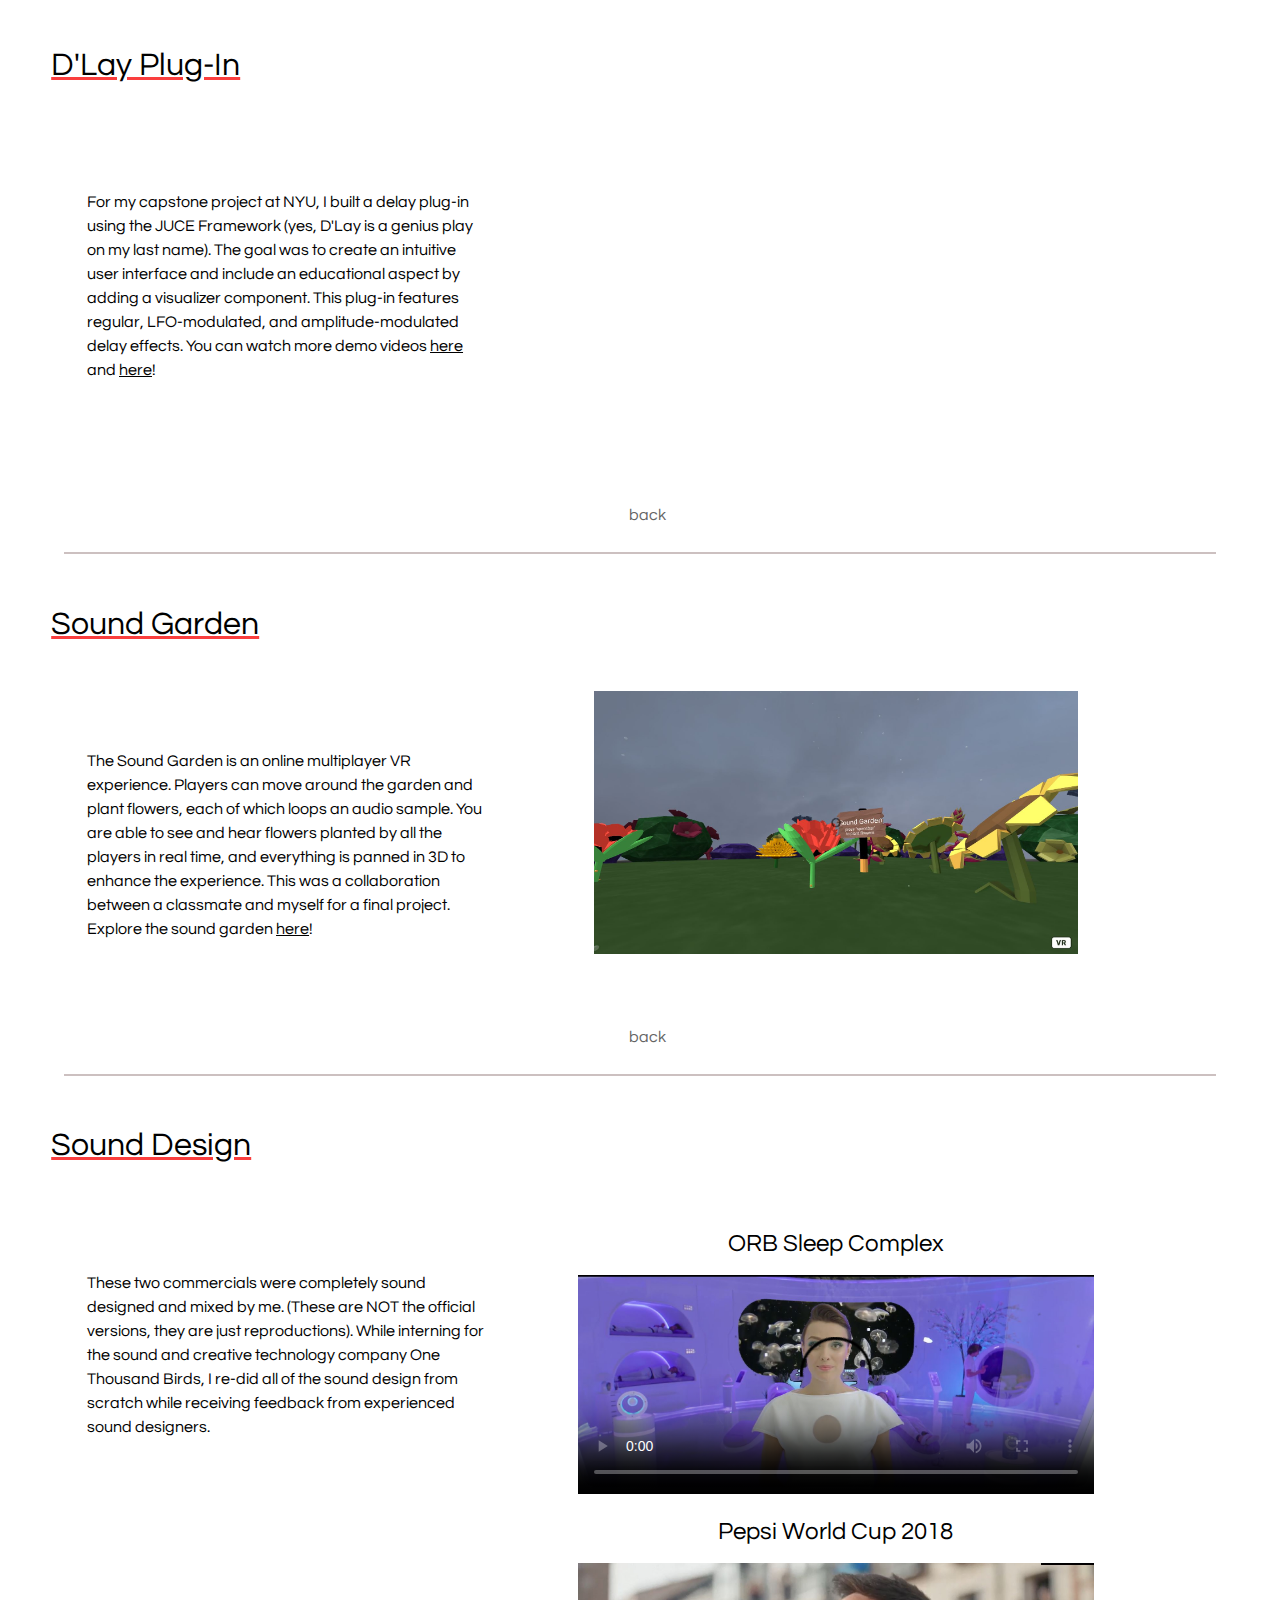
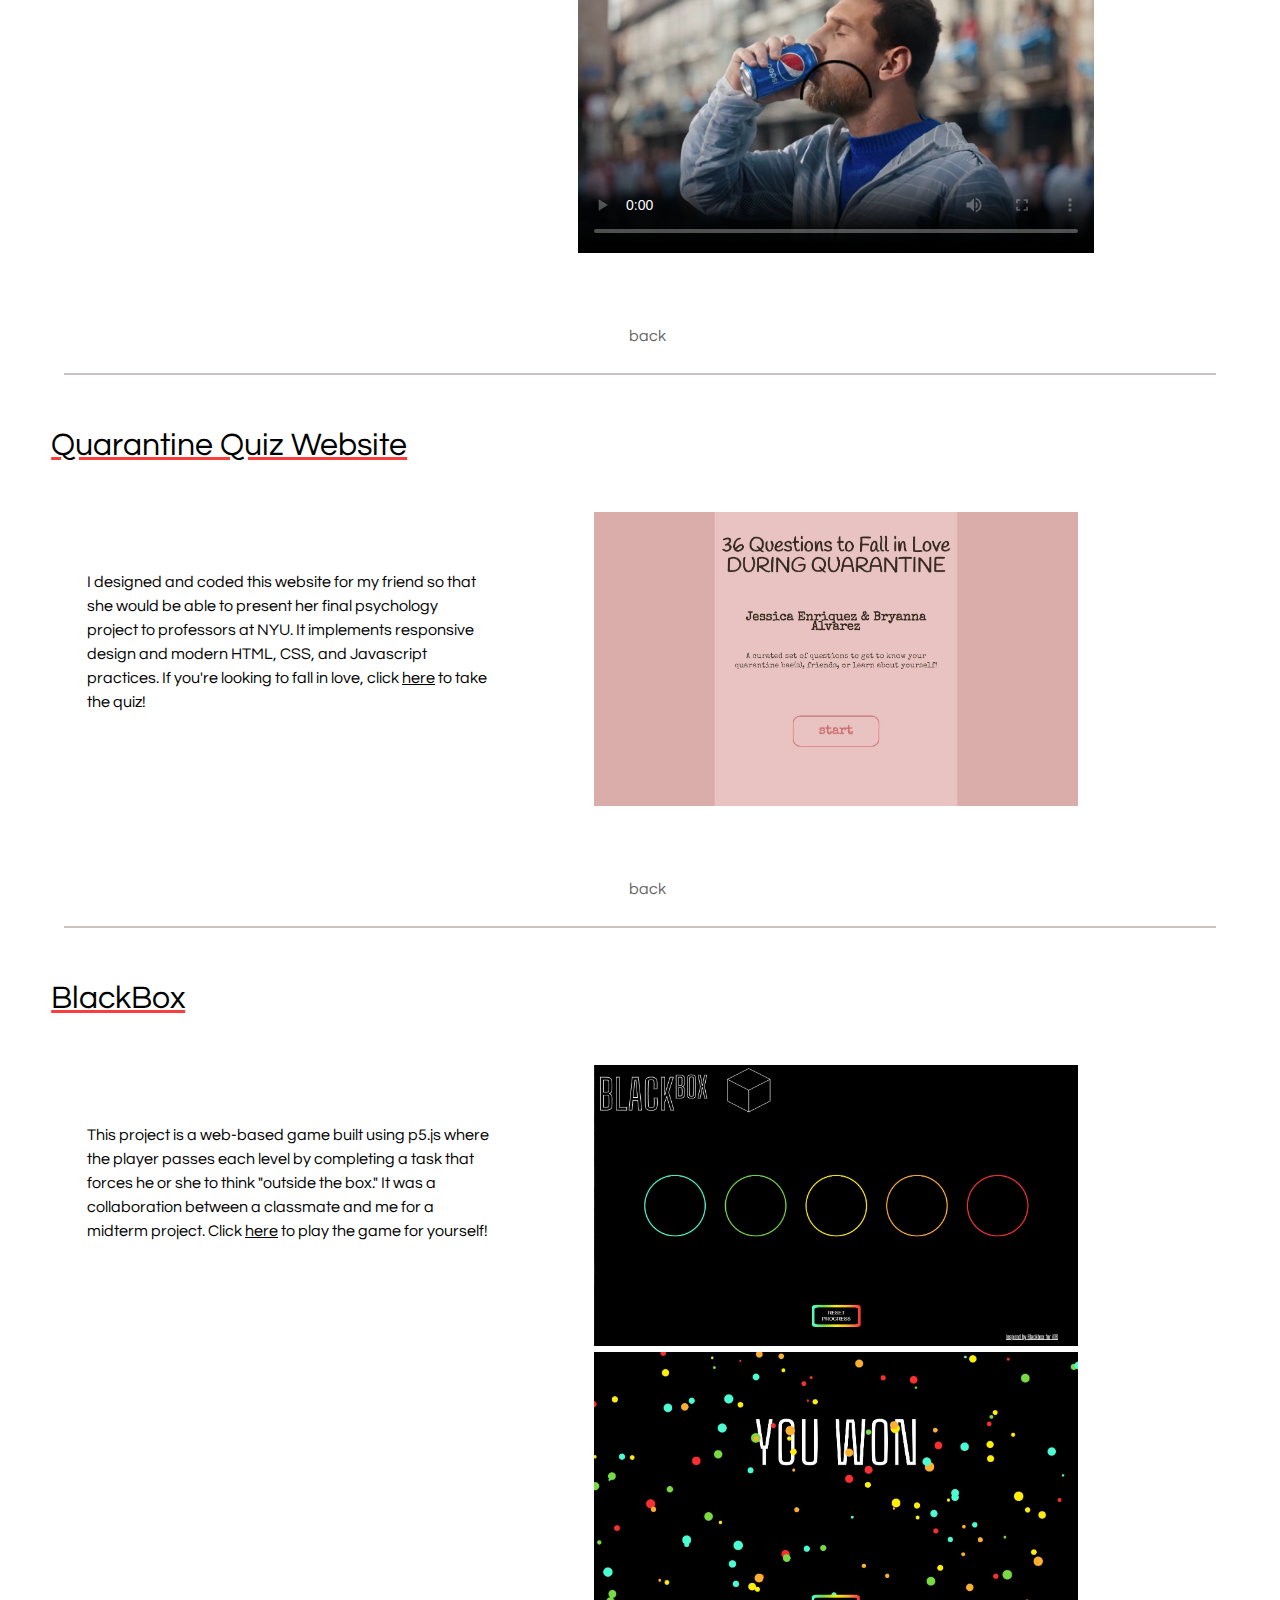
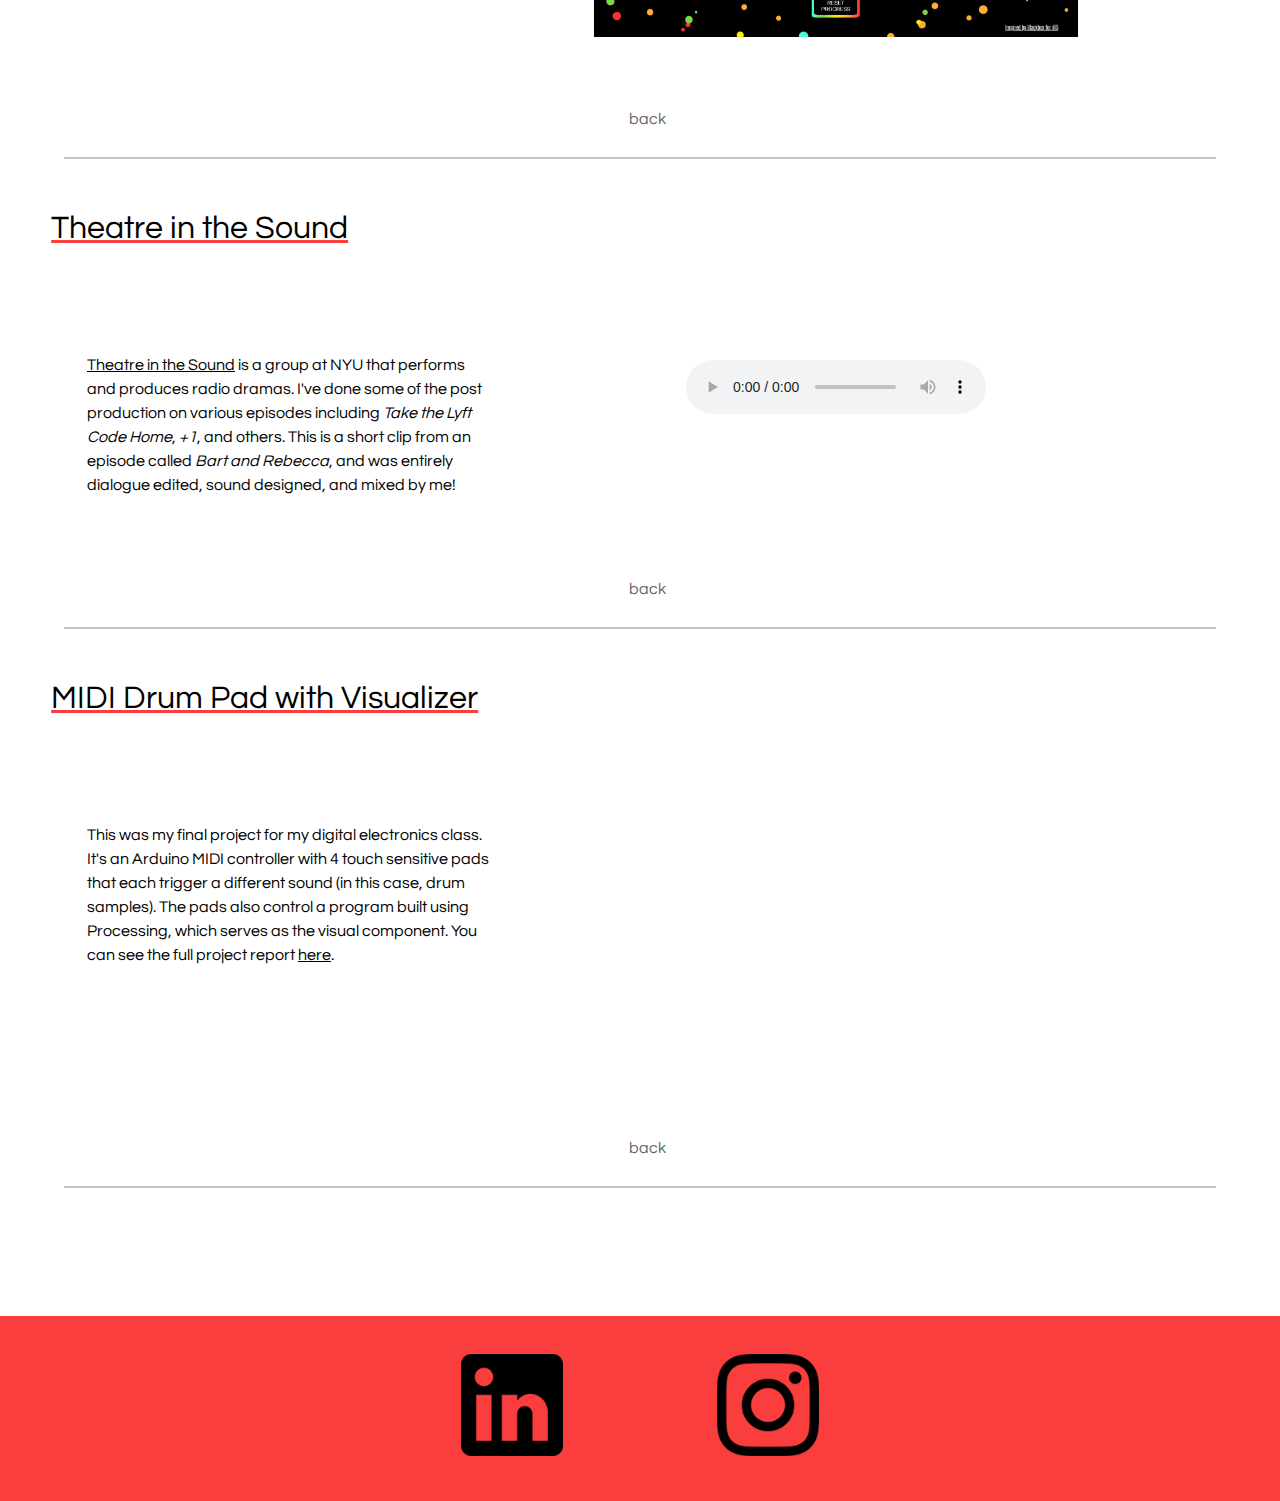
==== commit ac7bf46c: "fixed social media on projects page" ====
--- a/projects.html
+++ b/projects.html
@@ -157,8 +157,11 @@
 
 			<!-- social media links -->
 			<footer>
-				<a href="https://www.linkedin.com/in/alexandra-dyan/"><img class="socialMedia" src="media/linkedin.png" width=50 height=50 alt="LinkedIn logo"></a>
-				<a href="https://www.instagram.com/helloworld.alex/"><img class="socialMedia" src="media/instagram.png" width=50 height=50 alt="Instagram logo"></a>
+				<div class="socialMedia">
+					<a class="socialMedia" href="https://www.linkedin.com/in/alexandra-dyan/"><img src="media/linkedin.png" class="socialMedia" width=50 height=50 alt="LinkedIn logo"></a>
+
+					<a class="socialMedia" href="https://www.instagram.com/helloworld.alex/"><img class="socialMedia" src="media/instagram.png" width=50 height=50 alt="Instagram logo"></a>
+				</div>
 			</footer>
 
 			<script src="darkMode.js"></script>
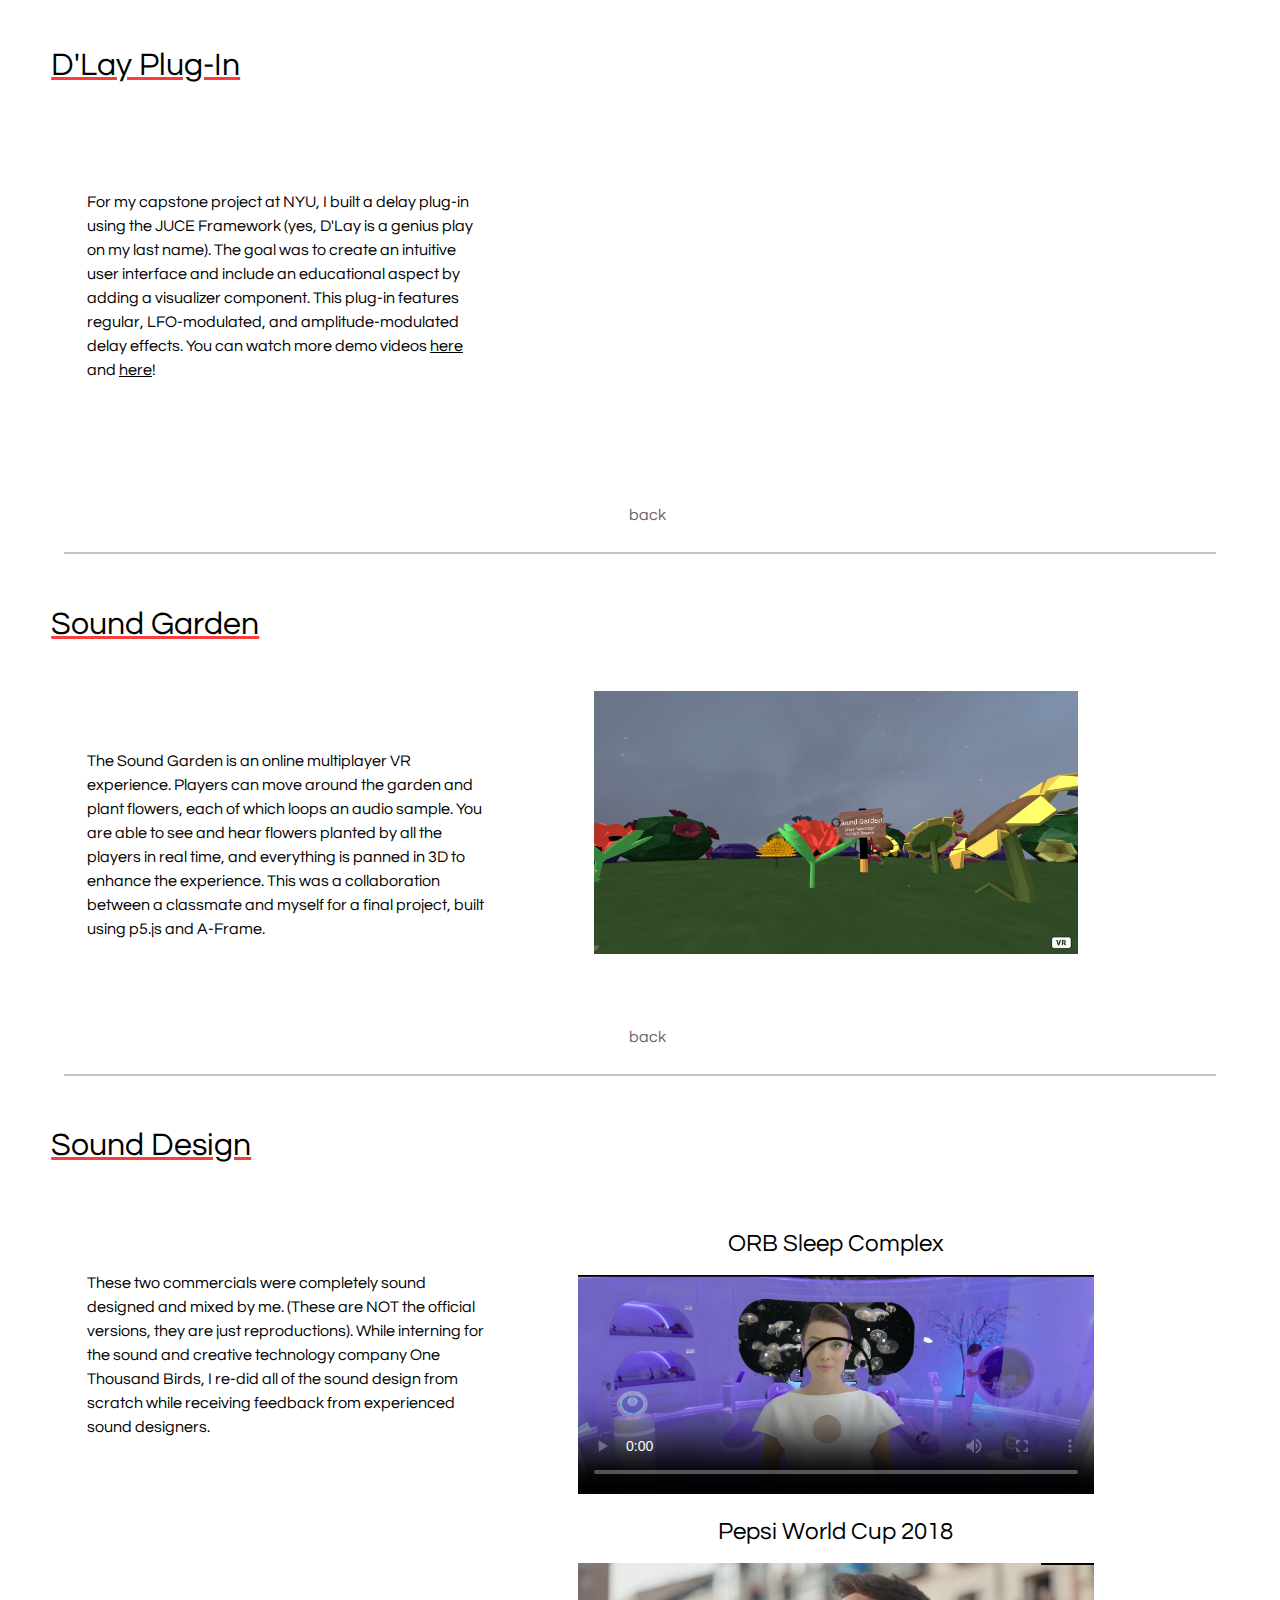
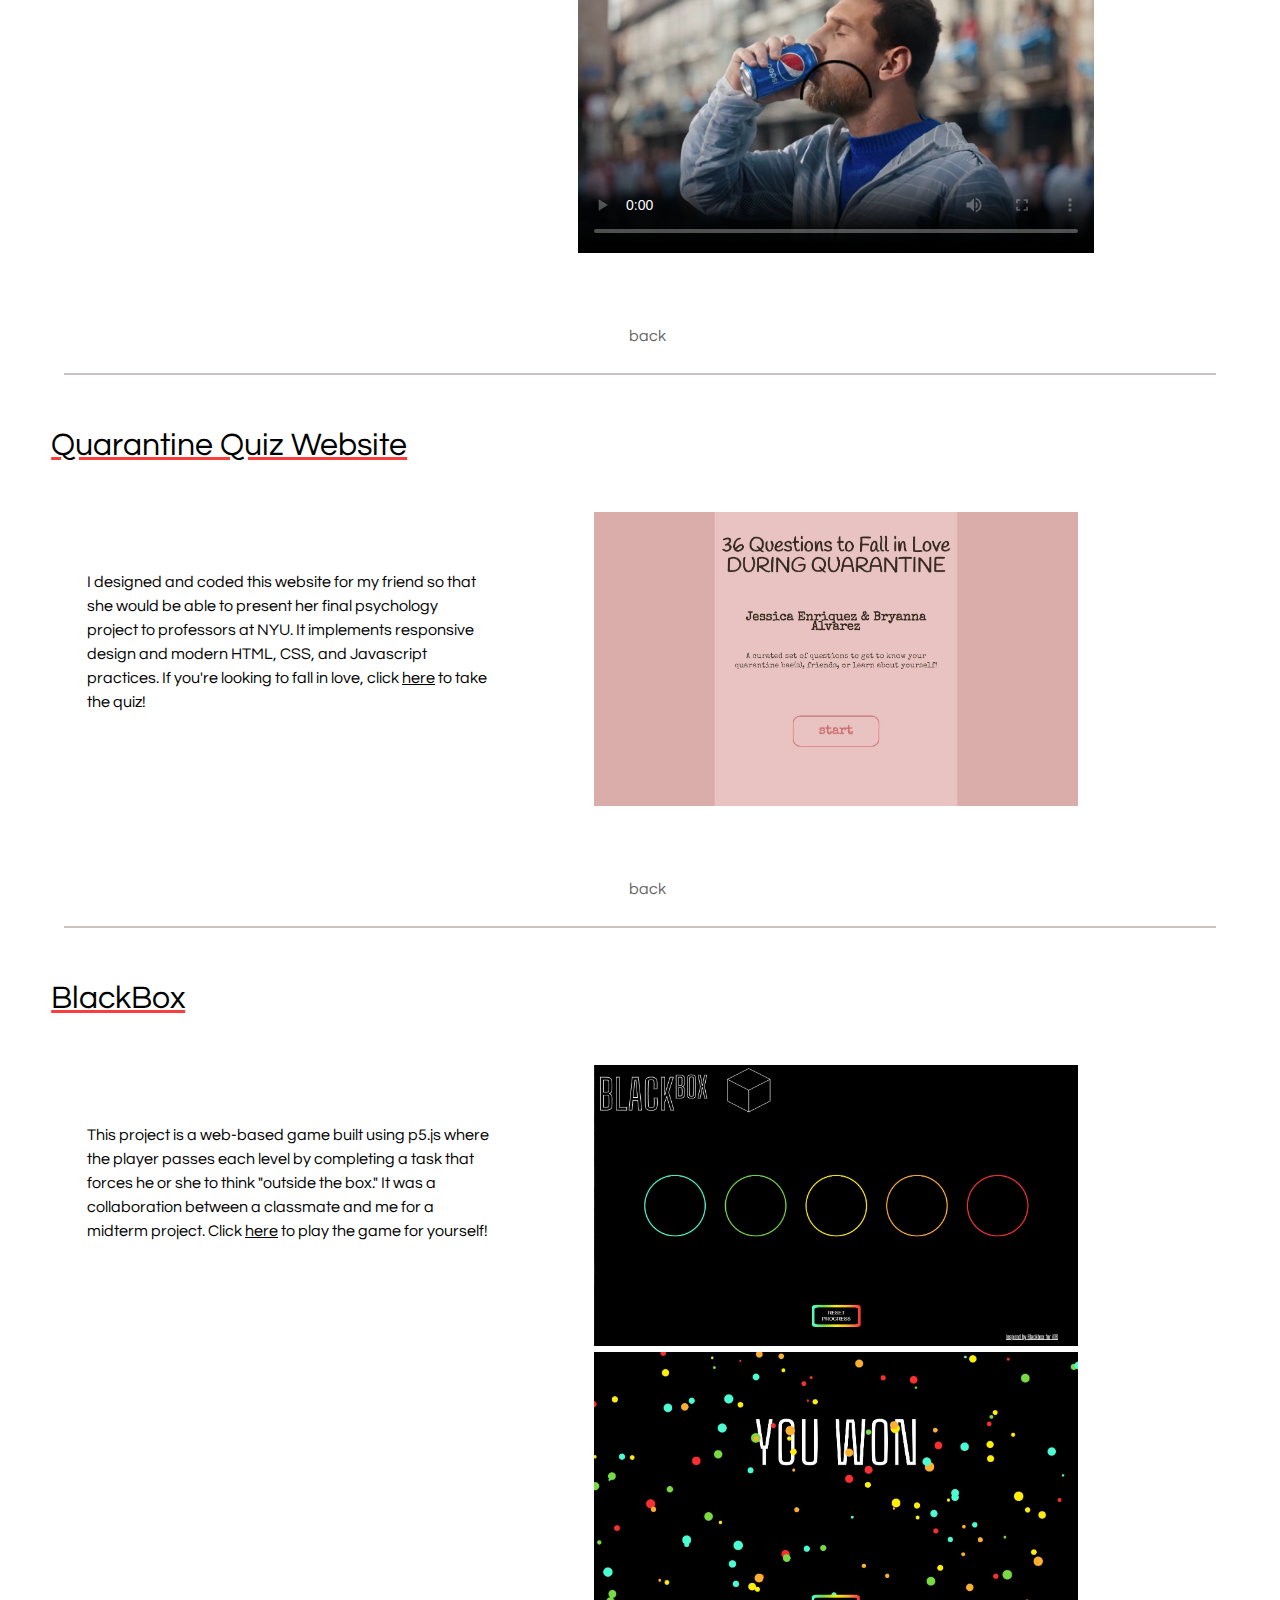
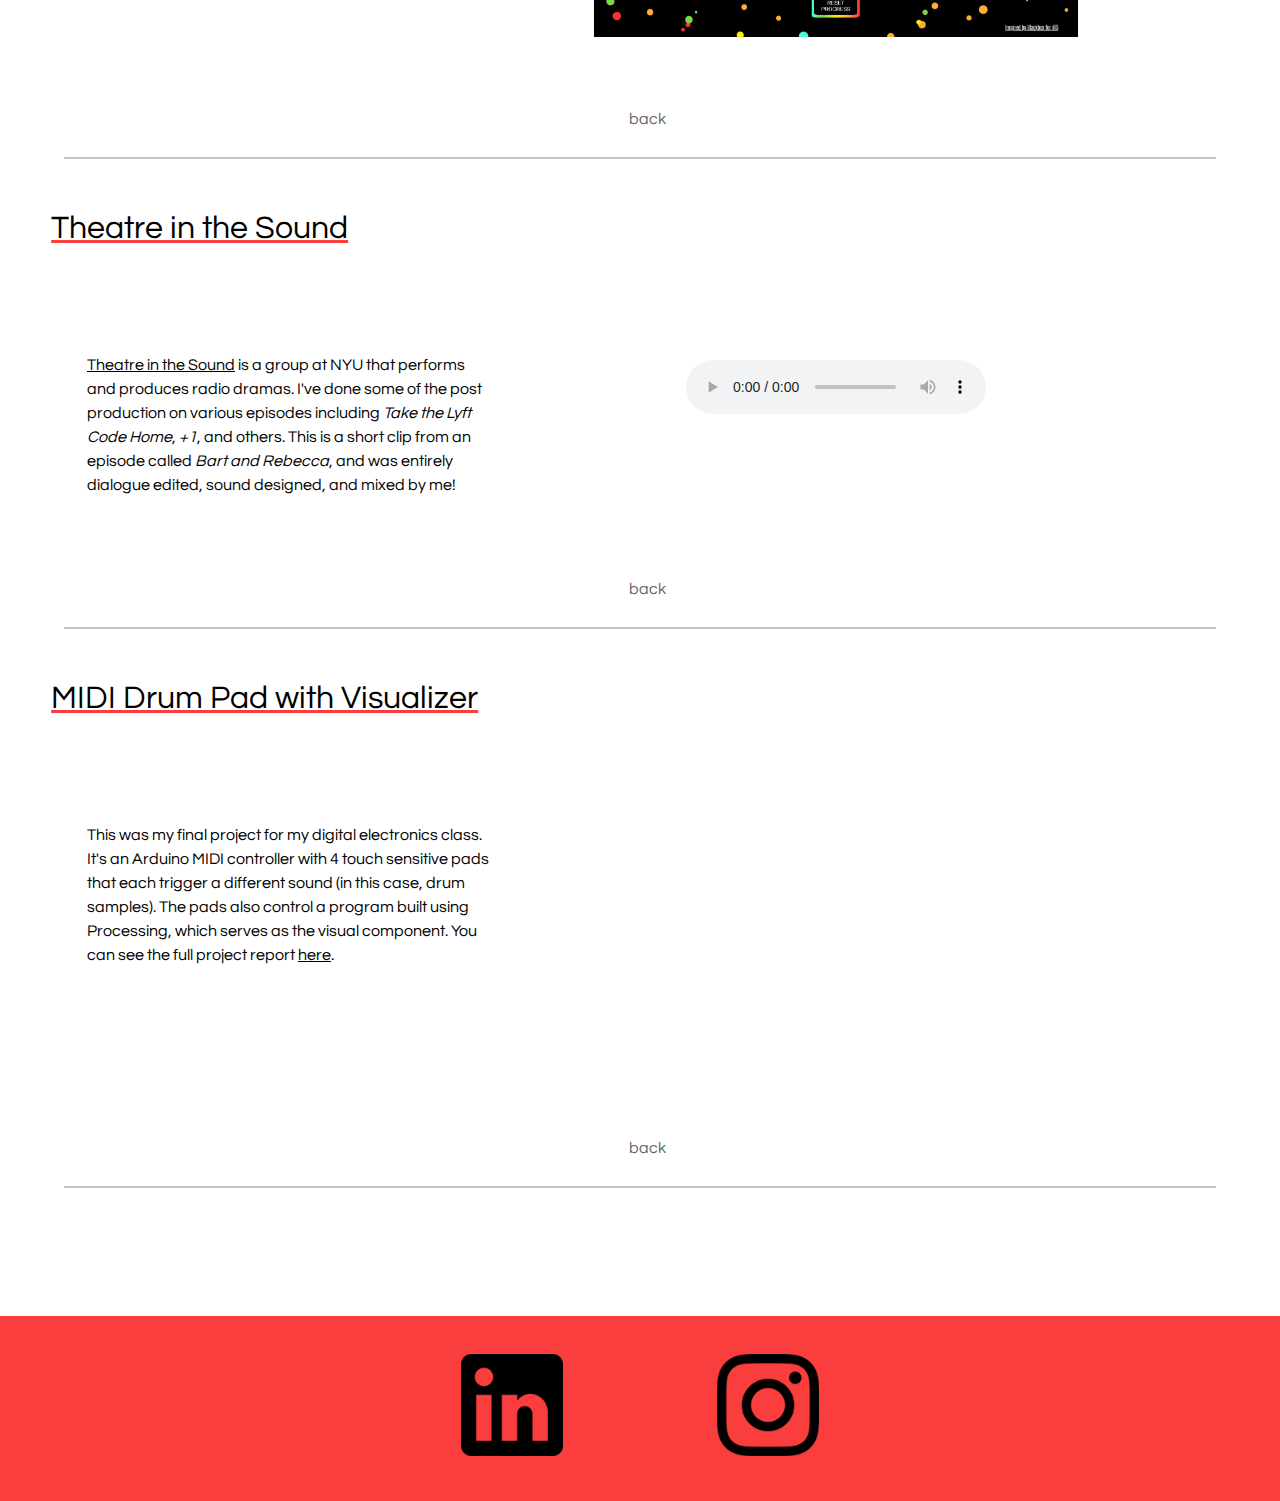
==== commit 8efcce6c: "added google analytics" ====
--- a/projects.html
+++ b/projects.html
@@ -2,10 +2,20 @@
 
 <html lang="en">
 	<head>
+		<!-- Global site tag (gtag.js) - Google Analytics -->
+		<script async src="https://www.googletagmanager.com/gtag/js?id=UA-157158694-1"></script>
+		<script>
+		  window.dataLayer = window.dataLayer || [];
+		  function gtag(){dataLayer.push(arguments);}
+		  gtag('js', new Date());
+
+		  gtag('config', 'UA-157158694-1');
+		</script>
+
 		<meta charset="utf-8">
 		<title>Alexandra D'Yan - Projects</title>
 		<!-- prevent smartphones from scaling the page down -->
-    <meta name="viewport" content="width=device-width, intial-scale=1.0">
+    	<meta name="viewport" content="width=device-width, intial-scale=1.0">
 		<link rel="stylesheet" href="styles.css">
 	</head>
 
@@ -32,7 +42,8 @@
 
 				<h1 class="project" id="soundGarden">Sound Garden</h1>
 					<article>
-						<p>The Sound Garden is an online multiplayer VR experience. Players can move around the garden and plant flowers, each of which loops an audio sample. You are able to see and hear flowers planted by all the players in real time, and everything is panned in 3D to enhance the experience. This was a collaboration between a classmate and myself for a final project. Explore the sound garden <a href="http://ec2-52-14-85-171.us-east-2.compute.amazonaws.com:3000/" target="_blank">here</a>!</p>
+						<p>The Sound Garden is an online multiplayer VR experience. Players can move around the garden and plant flowers, each of which loops an audio sample. You are able to see and hear flowers planted by all the players in real time, and everything is panned in 3D to enhance the experience. This was a collaboration between a classmate and myself for a final project, built using p5.js and A-Frame.</p>
+						<!-- Explore the Sound Garden <a href="http://ec2-52-14-85-171.us-east-2.compute.amazonaws.com:3000/" target="_blank">here</a>! -->
 
 						<section>
 							<div class="myImage">
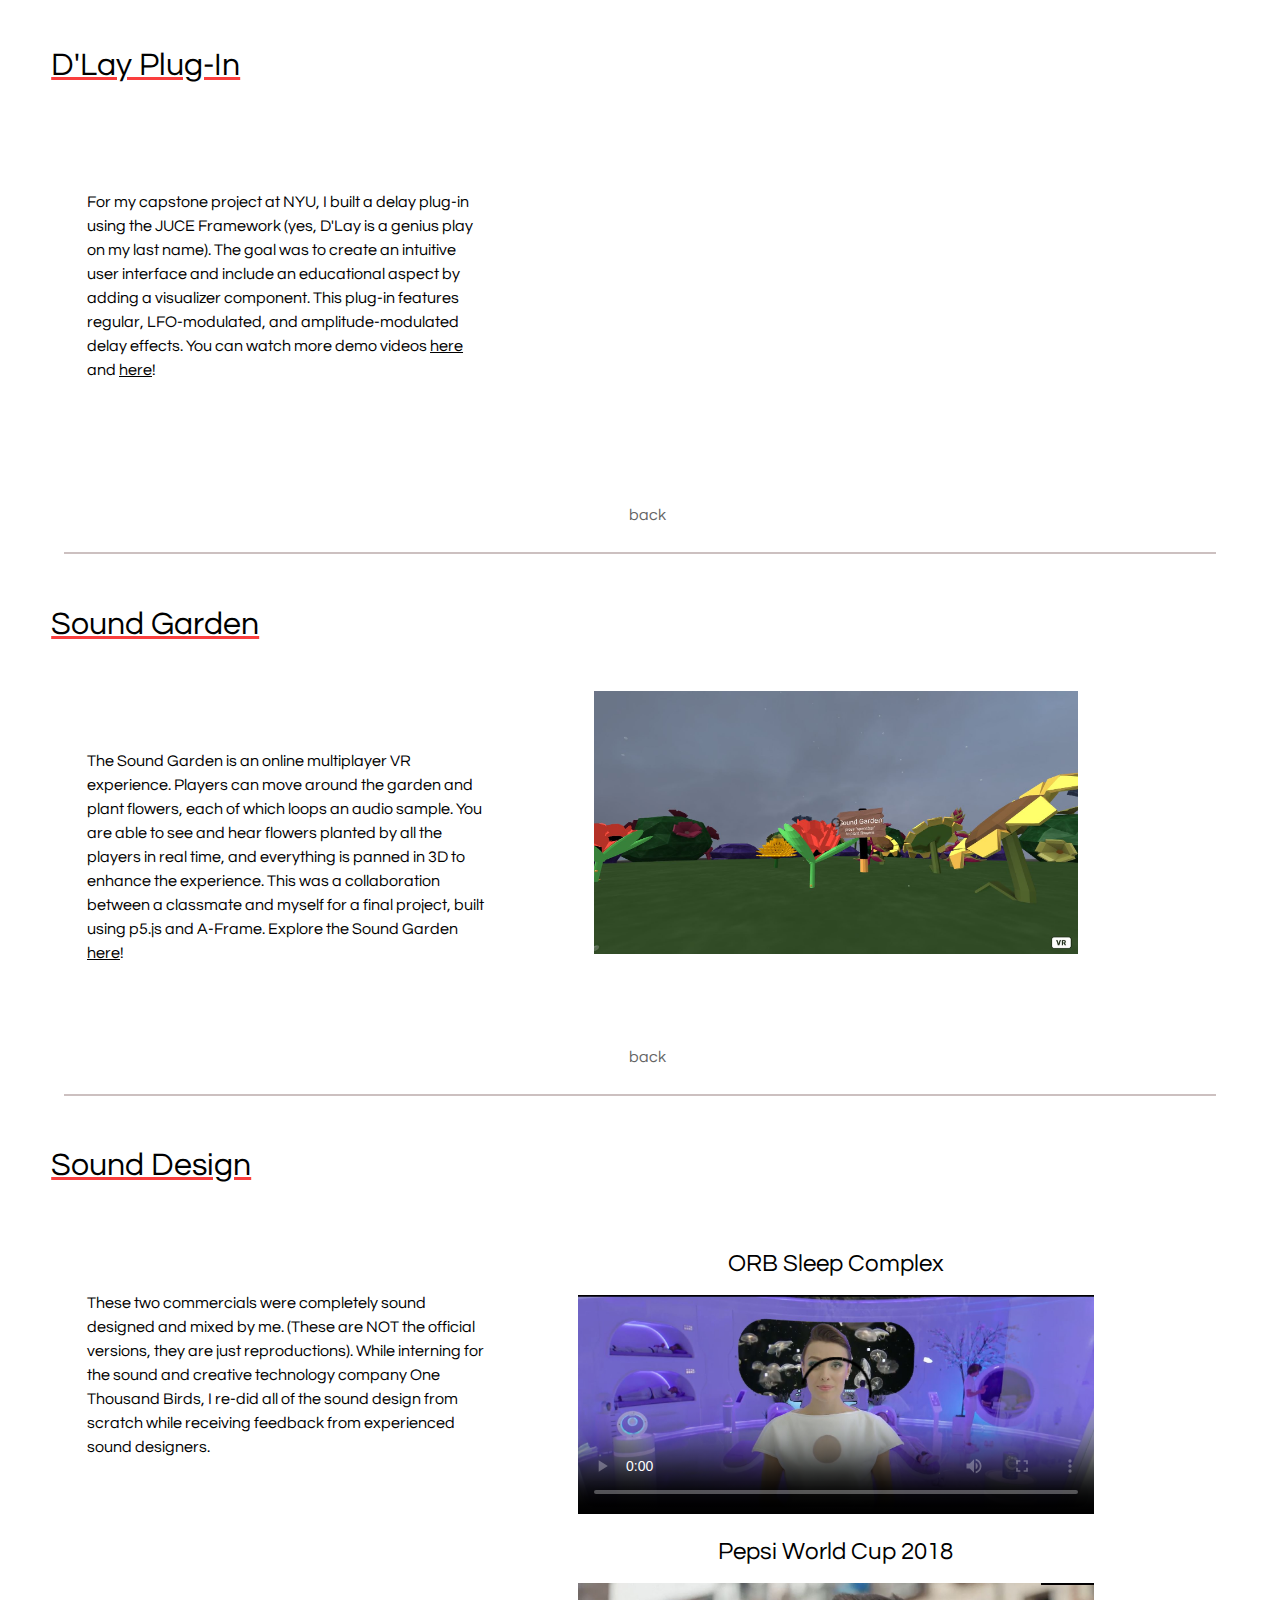
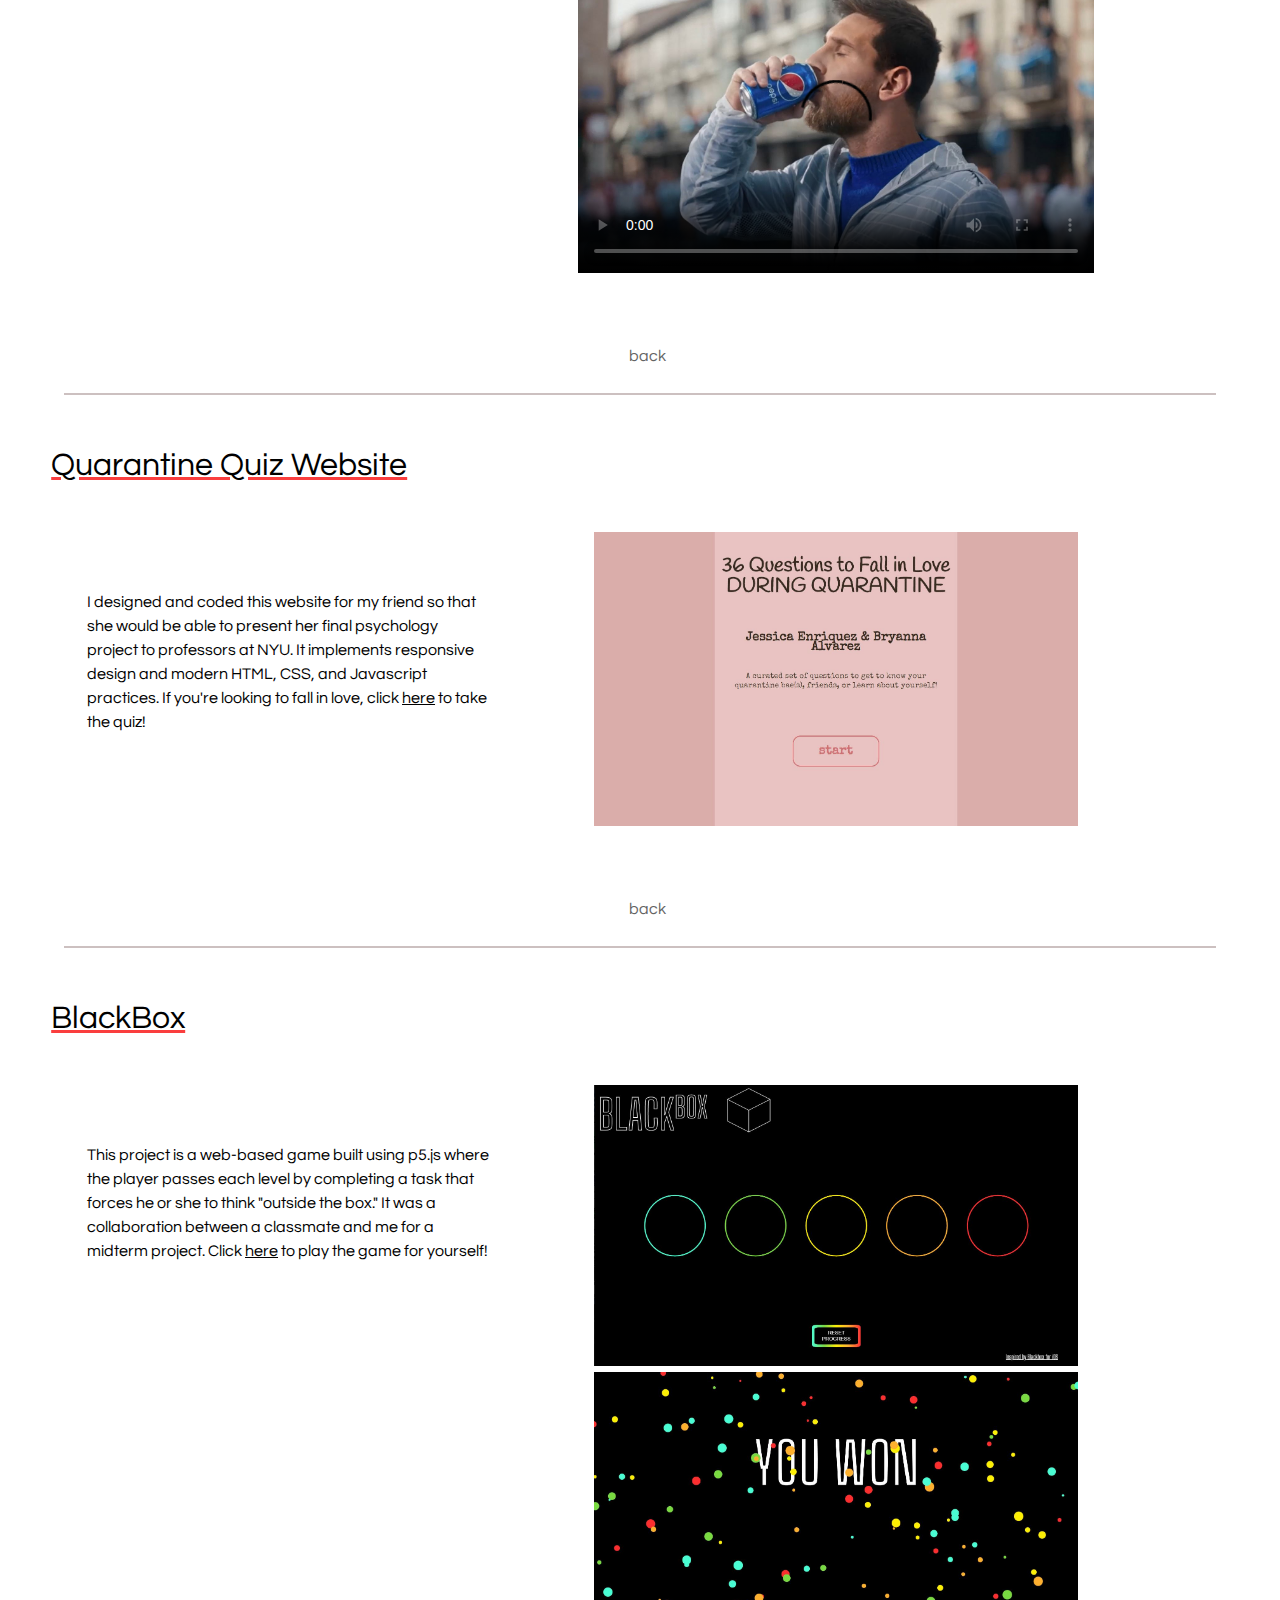
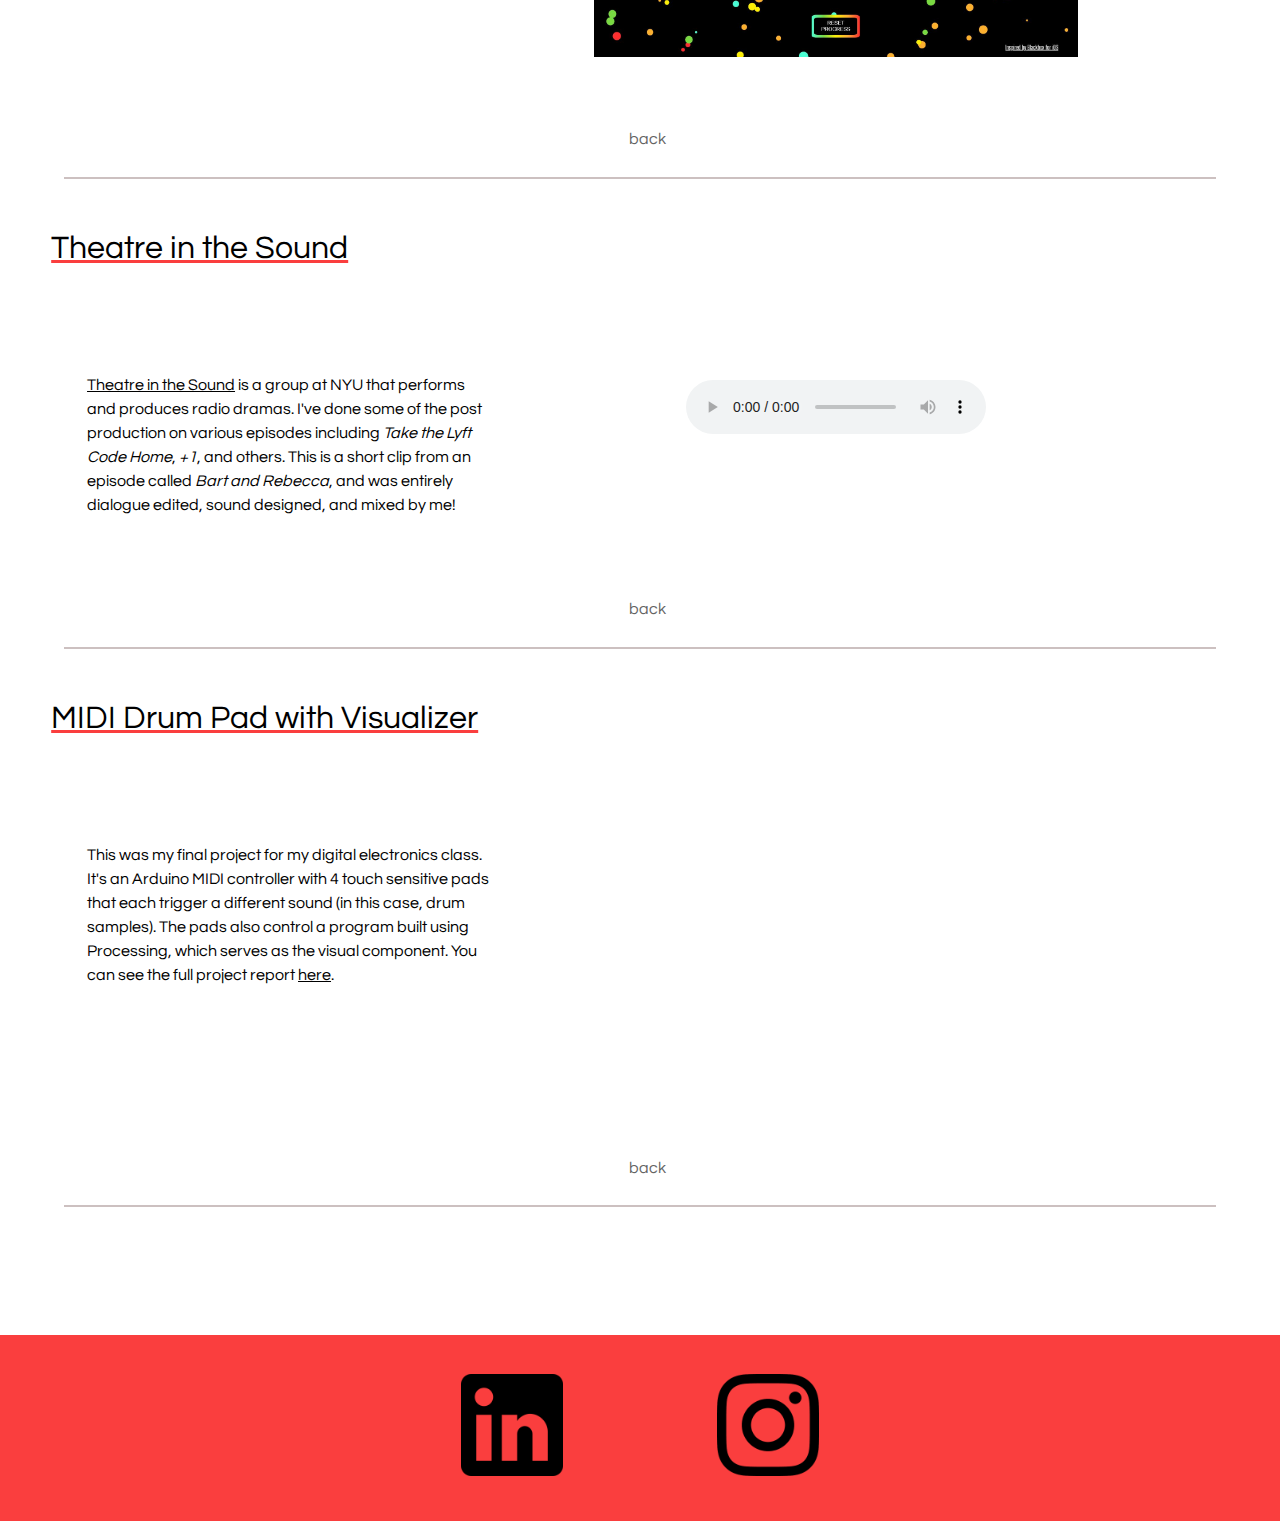
==== commit 8de9e06f: "updated sound garden link" ====
--- a/projects.html
+++ b/projects.html
@@ -42,8 +42,7 @@
 
 				<h1 class="project" id="soundGarden">Sound Garden</h1>
 					<article>
-						<p>The Sound Garden is an online multiplayer VR experience. Players can move around the garden and plant flowers, each of which loops an audio sample. You are able to see and hear flowers planted by all the players in real time, and everything is panned in 3D to enhance the experience. This was a collaboration between a classmate and myself for a final project, built using p5.js and A-Frame.</p>
-						<!-- Explore the Sound Garden <a href="http://ec2-52-14-85-171.us-east-2.compute.amazonaws.com:3000/" target="_blank">here</a>! -->
+						<p>The Sound Garden is an online multiplayer VR experience. Players can move around the garden and plant flowers, each of which loops an audio sample. You are able to see and hear flowers planted by all the players in real time, and everything is panned in 3D to enhance the experience. This was a collaboration between a classmate and myself for a final project, built using p5.js and A-Frame. Explore the Sound Garden <a href="http://ec2-3-12-70-166.us-east-2.compute.amazonaws.com:3000/" target="_blank">here</a>!</p>
 
 						<section>
 							<div class="myImage">
